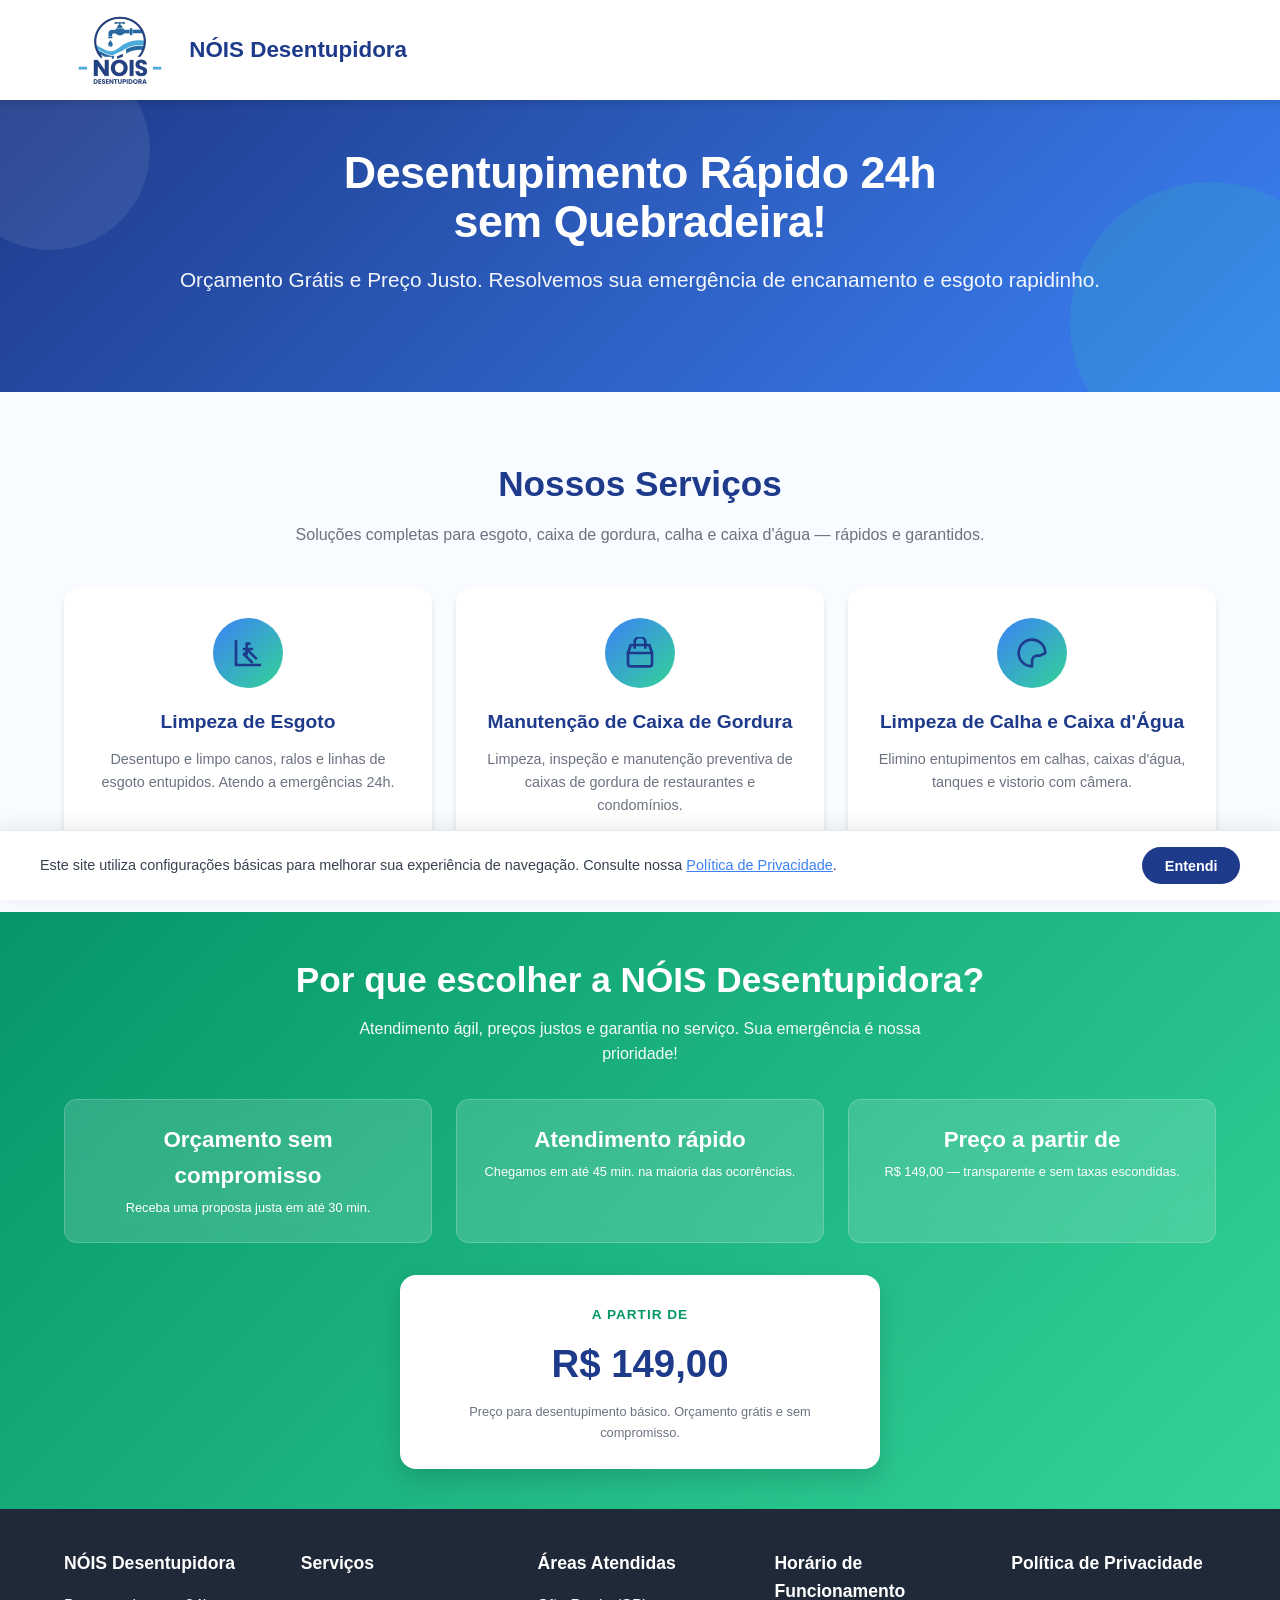
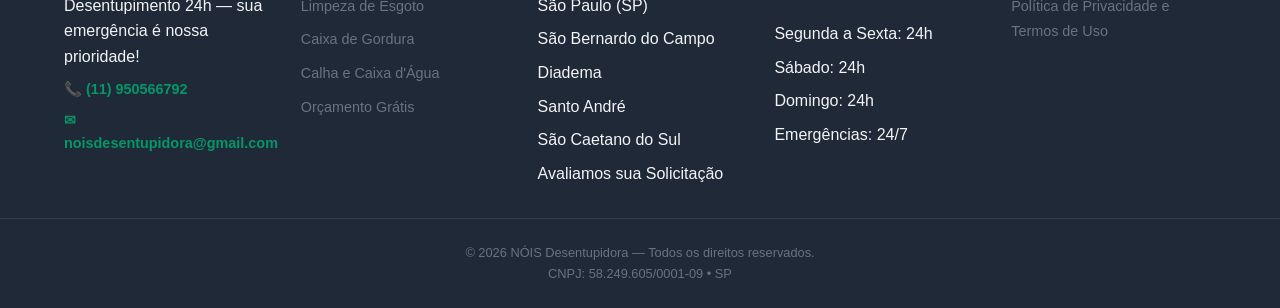
==== index.html @ 17df5b7f "Content Security Policy" ====
<!doctype html>
<html lang="pt-BR">
  <head>
    <script src="https://challenges.cloudflare.com/turnstile/v0/api.js" async defer></script>

    

    <script async src="https://www.googletagmanager.com/gtm.js?id=GTM-55MN7ZRV"></script>
    <script>
      window.dataLayer = window.dataLayer || [];
      function gtag(){dataLayer.push(arguments);}
      gtag('js', new Date());
    </script>
    <meta charset="UTF-8" />
    <meta name="viewport" content="width=device-width, initial-scale=1.0" />
    <meta name="description" content="NÓIS Desentupidora - Serviço de desentupimento 24h. Orçamento grátis e preço justo. Atendemos emergências de esgoto, caixa de gordura, calha e caixa d'água. Ligue ou chame no WhatsApp agora!" />

    <!-- Content Security Policy (Desbloqueia o Cloudflare Turnstile) -->
    <meta http-equiv="Content-Security-Policy" content="
      default-src 'self';
      script-src 'self' 'unsafe-inline' https://challenges.cloudflare.com;
      frame-src 'self' https://challenges.cloudflare.com;
      connect-src 'self' https://challenges.cloudflare.com https://*.challenges.cloudflare.com data:;
      style-src 'self' 'unsafe-inline';
      img-src 'self' data: https:;
    ">

    <!-- Open Graph -->
    <meta property="og:title" content="NÓIS Desentupidora - Desentupimento 24h Rápido e Garantido" />
    <meta property="og:description" content="Orçamento grátis e preço justo. Atendimento rápido para desentupimento de esgoto, caixa de gordura, calha e caixa d'água." />
    <meta property="og:image" content="https://noidesentupidora.com.br/assets/og-image.jpg" />
    <meta property="og:url" content="https://noidesentupidora.com.br/" />
    <meta property="og:type" content="website" />
    <meta property="og:locale" content="pt_BR" />

    <!-- Favicon -->
    <link
      rel="icon"
      type="image/png"
      sizes="32x32"
      href="./imagens/icone.png"
    />

    <title>NÓIS Desentupidora</title>

    <link rel="stylesheet" href="./styles.css" />
  </head>
  <body>
    <!-- =========================
         HEADER
         ========================= -->
    <header>
      <div class="container header-inner">
        <div class="logo">
          <img src="./imagens/logo.png" alt="NÓIS Desentupidora" />
          <span class="company-name">NÓIS Desentupidora</span>
        </div>
        <a
          href="#"
          target="_blank"
          rel="noopener noreferrer"
          class="whatsapp-header-btn botao-protegido"
          id="botao-whatsapp"
          style="display: none;"
        >
          <svg viewBox="0 0 32 32" fill="currentColor" aria-hidden="true">
            <path
              d="M16 2.667C8.07 2.667 1.333 9.404 1.333 17.333c0 3.813 2.155 7.162 5.343 8.913l-1.08 3.969a1.333 1.333 0 0 0 1.635 1.655l4.073-2.435a8.533 8.533 0 0 0 4.696 1.42 8.533 8.533 0 0 0 8.533-8.533c0-4.683-3.816-8.5-8.533-8.5s-8.5 3.817-8.5 8.5c0 2.275 1.014 4.354 2.647 5.858a1.333 1.333 0 0 1-.346 2.158c-.51-.203-.784-.775-.792-1.316-.007-.541-.118-1.053-.842-1.053-.667 0-1.213.553-1.213 1.22 0 .667.553 1.213 1.213 1.213 1.61-.107 2.746-1.197 3.179-2.708.207-.86.32-1.74.32-2.647 0-5.88-4.786-10.667-10.667-10.667-5.88 0-10.667 4.786-10.667 10.666 0 3.505 1.609 6.696 4.186 8.845l-1.299 4.78a1.334 1.334 0 0 0 1.635 1.655l3.805-3.03a14.517 14.517 0 0 1-2.627-1.67 1.334 1.334 0 0 1 1.606-2.03 12 12 0 0 0 1.464 1.14 1.333 1.333 0 1 0 1.655-2.03 14.6 14.6 0 0 1 0-16.394 1.333 1.333 0 0 0-1.9-1.9z"
            />
            <path
              d="M16 5.833c-.362 0-.667.305-.667.667v4.667h4.667V6.5c0-.362-.305-.667-.667-.667h-3.333zm-6.833 3.333c-.362 0-.667.305-.667.667v4.667h5.333V10.5c0-.362-.305-.667-.667-.667h-3.333zm11.667 0h-3.333c-.362 0-.667.305-.667.667v4.667h5.333v-4.667c0-.362-.305-.667-.667-.667z"
            />
          </svg>
          <span>WhatsApp</span>
        </a>
      </div>
    </header>

    <main>
      <!-- =========================
             HERO
             ========================= -->
      <section class="hero fade-in">
        <div class="hero-content container">
          <h1 class="hero-title">
            Desentupimento Rápido 24h<br />sem Quebradeira!
          </h1>
          <p class="hero-subtitle">
            Orçamento Grátis e Preço Justo. Resolvemos sua emergência de
            encanamento e esgoto rapidinho.
          </p>
          <a
            href="#"
            target="_blank"
            rel="noopener noreferrer"
            class="cta-primary botao-protegido"
            id="botao-whatsapp"
            style="display: none;"
          >
            <svg viewBox="0 0 24 24" fill="currentColor" aria-hidden="true">
              <path
                d="M12.01 2.013C6.49 2.013 2 6.503 2 12.023c0 2.03.763 3.91 2.007 5.342l-0.043 3.56 3.63-2.74c1.15.303 2.364.48 3.426.48 5.518 0 9.987-4.49 9.987-9.986 0-2.67-.99-5.093-2.617-6.88C18.082 3.013 15.218 2.013 12.01 2.013z"
              />
              <path d="M12 6v6h6l-6-6z" />
            </svg>
            Chamar no WhatsApp
          </a>
        </div>
      </section>

      <!-- =========================
             SERVIÇOS
             ========================= -->
      <section class="section fade-in">
        <div class="container services-header">
          <h2>Nossos Serviços</h2>
          <p>
            Soluções completas para esgoto, caixa de gordura, calha e caixa
            d'água — rápidos e garantidos.
          </p>
        </div>

        <div class="services-grid container">
          <article class="service-card">
            <div class="service-icon">
              <svg
                xmlns="http://www.w3.org/2000/svg"
                width="32"
                height="32"
                viewBox="0 0 24 24"
                fill="none"
                stroke="currentColor"
                stroke-width="2"
                stroke-linecap="round"
                stroke-linejoin="round"
                style="color: #1e3a8a"
              >
                <path d="M3 3v18h18"></path>
                <path d="M9 13l3-3 6 6"></path>
                <path d="M9 9h6"></path>
                <path d="M13 5h-2v8H9l6 6"></path>
              </svg>
            </div>
            <h3>Limpeza de Esgoto</h3>
            <p>
              Desentupo e limpo canos, ralos e linhas de esgoto entupidos.
              Atendo a emergências 24h.
            </p>
          </article>

          <article class="service-card">
            <div class="service-icon">
              <svg
                xmlns="http://www.w3.org/2000/svg"
                width="32"
                height="32"
                viewBox="0 0 24 24"
                fill="none"
                stroke="currentColor"
                stroke-width="2"
                stroke-linecap="round"
                stroke-linejoin="round"
                style="color: #1e3a8a"
              >
                <path d="M3 12h18v8a2 2 0 0 1-2 2H5a2 2 0 0 1-2-2z"></path>
                <path d="M8 8V4a4 4 0 0 1 8 0v4"></path>
                <path d="M3 12l2-6h14l2 6"></path>
              </svg>
            </div>
            <h3>Manutenção de Caixa de Gordura</h3>
            <p>
              Limpeza, inspeção e manutenção preventiva de caixas de gordura de
              restaurantes e condomínios.
            </p>
          </article>

          <article class="service-card">
            <div class="service-icon">
              <svg
                xmlns="http://www.w3.org/2000/svg"
                width="32"
                height="32"
                viewBox="0 0 24 24"
                fill="none"
                stroke="currentColor"
                stroke-width="2"
                stroke-linecap="round"
                stroke-linejoin="round"
                style="color: #1e3a8a"
              >
                <path d="M22 12a10 10 0 1 0-10 10v-4a4 4 0 0 1 4-4h2z"></path>
              </svg>
            </div>
            <h3>Limpeza de Calha e Caixa d'Água</h3>
            <p>
              Elimino entupimentos em calhas, caixas d'água, tanques e vistorio
              com câmera.
            </p>
          </article>
        </div>
      </section>

      <!-- =========================
             DIFERENCIAIS / PREÇO
             ========================= -->
      <section class="section-sm differentials fade-in">
        <div class="container">
          <h2>Por que escolher a NÓIS Desentupidora?</h2>
          <p style="max-width: 640px; margin: 0 auto 2rem; opacity: 0.95">
            Atendimento ágil, preços justos e garantia no serviço. Sua
            emergência é nossa prioridade!
          </p>

          <div class="highlights">
            <div class="highlight-item">
              <strong>Orçamento sem compromisso</strong>
              <span style="font-size: 0.8rem"
                >Receba uma proposta justa em até 30 min.</span
              >
            </div>
            <div class="highlight-item">
              <strong>Atendimento rápido</strong>
              <span style="font-size: 0.8rem"
                >Chegamos em até 45 min. na maioria das ocorrências.</span
              >
            </div>
            <div class="highlight-item">
              <strong>Preço a partir de</strong>
              <span style="font-size: 0.8rem"
                >R$ 149,00 — transparente e sem taxas escondidas.</span
              >
            </div>
          </div>

          <div class="price-cta fade-in">
            <span class="price-label">A partir de</span>
            <div class="price-value">R$ 149,00</div>
            <div class="price-disclaimer">
              Preço para desentupimento básico. Orçamento grátis e sem
              compromisso.
            </div>
            <a
              href="#"
              target="_blank"
              rel="noopener noreferrer"
              class="cta-secondary botao-protegido"
              id="botao-whatsapp"
              style="display: none;"
            >
              <svg
                viewBox="0 0 24 24"
                fill="currentColor"
                aria-hidden="true"
                width="18"
                height="18"
              >
                <path
                  d="M12.01 2.013C6.49 2.013 2 6.503 2 12.023c0 2.03.763 3.91 2.007 5.342l-1.08 3.969a1.333 1.333 0 0 0 1.635 1.655l3.63-2.74c1.15.303 2.364.48 3.426.48 5.518 0 9.987-4.49 9.987-9.986 0-2.67-.99-5.093-2.617-6.88C18.082 3.013 15.218 2.013 12.01 2.013z"
                />
              </svg>
              Ver preços por WhatsApp
            </a>
          </div>
        </div>
      </section>
    </main>

    <!-- =========================
         RODAPÉ
         ========================= -->
    <footer>
      <div class="container footer-grid">
        <div class="footer-col">
          <h3>NÓIS Desentupidora</h3>
          <div class="contact-info">
            <p>Desentupimento 24h — sua emergência é nossa prioridade!</p>
            <a href="tel:+5511950566792">📞 (11) 950566792</a>
            <a href="mailto:noisdesentupidora@gmail.com"
              >✉ noisdesentupidora@gmail.com</a
            >
          </div>
        </div>

        <div class="footer-col">
          <h3>Serviços</h3>
          <ul>
            <li><a href="#servico1">Limpeza de Esgoto</a></li>
            <li><a href="#servico2">Caixa de Gordura</a></li>
            <li><a href="#servico3">Calha e Caixa d'Água</a></li>
            <li><a href="#preco">Orçamento Grátis</a></li>
          </ul>
        </div>

        <div class="footer-col">
          <h3>Áreas Atendidas</h3>
          <ul>
            <li>São Paulo (SP)</li>
            <li>São Bernardo do Campo</li>
            <li>Diadema</li>
            <li>Santo André</li>
            <li>São Caetano do Sul</li>
            <li>Avaliamos sua Solicitação</li>
          </ul>
        </div>

        <div class="footer-col">
          <h3>Horário de Funcionamento</h3>
          <ul>
            <li>Segunda a Sexta: 24h</li>
            <li>Sábado: 24h</li>
            <li>Domingo: 24h</li>
            <li>Emergências: 24/7</li>
          </ul>
        </div>

        <div class="footer-col">
          <h3>Política de Privacidade</h3>
          <ul>
            <li>
              <a href="./termos.html"
                >Política de Privacidade e Termos de Uso</a
              >
            </li>
          </ul>
        </div>
      </div>

      <div class="footer-bottom">
        &copy; 2026 NÓIS Desentupidora — Todos os direitos reservados.
        <br />
        CNPJ: 58.249.605/0001-09 • SP
      </div>
    </footer>

    <!-- =========================
         BANNER LGPD / COOKIES
         ========================= -->
    <div
      id="cookie-banner"
      class="cookie-banner"
      role="dialog"
      aria-label="Consentimento de cookies"
    >
      <div class="cookie-inner">
        <p class="cookie-text">
          Este site utiliza configurações básicas para melhorar sua experiência
          de navegação. Consulte nossa
          <a href="./termos.html">Política de Privacidade</a>.
        </p>
        <button id="cookie-accept" class="cookie-btn" type="button">
          Entendi
        </button>
      </div>
    </div>

    <!-- =========================
         BOTÃO FLUTUANTE WHATSAPP
         ========================= -->
    <a
      href="#"
      target="_blank"
      rel="noopener"
      class="whatsapp-float botao-protegido"
      aria-label="Falar no WhatsApp"
      id="botao-whatsapp"
      style="display: none;"
    >
      <svg viewBox="0 0 24 24" fill="currentColor" aria-hidden="true">
        <path
          d="M12.01 2.013C6.49 2.013 2 6.503 2 12.023c0 2.03.763 3.91 2.007 5.342l-1.08 3.969a1.333 1.333 0 0 0 1.635 1.655l3.63-2.74c1.15.303 2.364.48 3.426.48 5.518 0 9.987-4.49 9.987-9.986 0-2.67-.99-5.093-2.617-6.88C18.082 3.013 15.218 2.013 12.01 2.013z"
        />
      </svg>
    </a>

    <!-- =========================
         SCHEMA.ORG JSON-LD
         ========================= -->
    <script type="application/ld+json">
      {
        "@context": "https://schema.org",
        "@type": "PlumberBusiness",
        "name": "NÓIS Desentupidora",
        "image": "https://noidesentupidora.com.br/assets/logo.png",
        "url": "https://noidesentupidora.com.br/",
        "telephone": "+55-11-950566792",
        "email": "noisdesentupidora@gmail.com",
        "priceRange": "$$",
        "address": {
          "@type": "PostalAddress",
          "streetAddress": "AV Santa Inês, 765",
          "addressLocality": "São Paulo",
          "addressRegion": "SP",
          "postalCode": "02415-000",
          "addressCountry": "BR"
        },
        "geo": {
          "@type": "GeoCoordinates",
          "latitude": -23.55052,
          "longitude": -46.633308
        },
        "openingHoursSpecification": [
          {
            "@type": "OpeningHoursSpecification",
            "dayOfWeek": [
              "Monday",
              "Tuesday",
              "Wednesday",
              "Thursday",
              "Friday",
              "Saturday",
              "Sunday"
            ],
            "opens": "00:00",
            "closes": "23:59"
          }
        ],
        "serviceArea": {
          "@type": "AdministrativeArea",
          "name": "Estado de São Paulo"
        },
        "hasOfferCatalog": {
          "@type": "OfferCatalog",
          "name": "Serviços de Desentupimento",
          "itemListElement": [
            {
              "@type": "Offer",
              "itemOffered": {
                "@type": "Service",
                "name": "Limpeza de Esgoto"
              }
            },
            {
              "@type": "Offer",
              "itemOffered": {
                "@type": "Service",
                "name": "Manutenção de Caixa de Gordura"
              }
            },
            {
              "@type": "Offer",
              "itemOffered": {
                "@type": "Service",
                "name": "Limpeza de Calha e Caixa d'Água"
              }
            }
          ]
        },
        "sameAs": [
          "https://www.facebook.com/noidesentupidora",
          "https://www.instagram.com/noidesentupidora"
        ],
        "description": "NÓIS Desentupidora oferece serviços de desentupimento 24h: limpeza de esgoto, manutenção de caixa de gordura, limpeza de calha e caixa d'água. Orçamento grátis e preço justo."
      }
    </script>

    <!-- Widget Invisível do Turnstile -->
    <div class="cf-turnstile" data-sitekey="0x4AAAAAAF70VTsOQ4Q-U5DH" data-callback="liberarBotao"></div>
    <script>
    function liberarBotao(token) {
      const botoes = document.querySelectorAll('.botao-protegido');
    
      botoes.forEach(function(btn) {
        btn.href = "https://wa.me/5511950566792";
        btn.style.removeProperty('display');
      });
    }
</script>

    <script src="./script.js"></script>
  </body>
</html>
---- styles.css ----
/* =========================
 * RESET & VARIÁVEIS
         * ========================= */
*,
*::before,
*::after {
  box-sizing: border-box;
  margin: 0;
  padding: 0;
}
html {
  font-size: 100%;
  scroll-behavior: smooth;
}
body {
  font-family: "Segoe UI", Tahoma, Geneva, Verdana, sans-serif;
  line-height: 1.6;
  color: #1a1a1a;
  background: #f8fbff;
  overflow-x: hidden;
}
img {
  max-width: 100%;
  display: block;
}
a {
  text-decoration: none;
  color: inherit;
}
ul {
  list-style: none;
}
button {
  border: none;
  cursor: pointer;
  font-family: inherit;
}

/* Cores: azul (confiança), verde (água/limpeza), branco */
:root {
  --blue: #1e3a8a; /* azul escuro - confiança */
  --blue-light: #3b82f6; /* azul claro - ações */
  --green: #059669; /* verde - água/limpeza */
  --green-light: #34d399; /* verde claro - destaque */
  --white: #ffffff;
  --gray-100: #f3f4f6;
  --gray-600: #6b7280;
  --gray-800: #1f2937;
  --shadow: 0 4px 6px rgba(0, 0, 0, 0.1);
  --shadow-lg: 0 10px 25px rgba(0, 0, 0, 0.15);
}

/* =========================
         * LAYOUT BASE
         * ========================= */
.container {
  width: min(90%, 1200px);
  margin-inline: auto;
}
.section {
  padding: 4rem 0;
}
.section-sm {
  padding: 2.5rem 0;
}

/* =========================
         * HEADER
         * ========================= */
header {
  background: white;
  padding: 0;
  position: sticky;
  top: 0;
  z-index: 50;
  box-shadow: var(--shadow);
}
.header-inner {
  display: flex;
  align-items: center;
  justify-content: space-between;
  height: 100px;
}
.logo {
  display: flex;
  align-items: center;
}
.logo img {
  height: 150px;
  width: auto;
}
.company-name {
  font-size: 1.4rem;
  font-weight: 800;
  color: var(--blue);
  margin-left: 0.8rem;
}

/* Botão WhatsApp header - sempre visível no topo */
.whatsapp-header-btn {
  background: #25d366;
  color: #fff;
  padding: 0.7rem 1.3rem;
  border-radius: 50px;
  font-weight: 700;
  font-size: 0.9rem;
  display: flex;
  align-items: center;
  gap: 0.5rem;
  transition: all 0.25s ease;
  box-shadow: var(--shadow-lg);
}
.whatsapp-header-btn:hover {
  background: #128c76;
  transform: translateY(-2px);
  box-shadow: 0 6px 20px rgba(37, 211, 104, 0.4);
}
.whatsapp-header-btn svg {
  width: 1.3rem;
  height: 1.3rem;
}

/* =========================
         * HERO
         * ========================= */
.hero {
  background: linear-gradient(135deg, var(--blue) 0%, var(--blue-light) 100%);
  color: var(--white);
  text-align: center;
  padding: 3rem 0 4rem;
  position: relative;
  overflow: hidden;
}
.hero::before {
  content: "";
  position: absolute;
  top: -50px;
  left: -50px;
  width: 200px;
  height: 200px;
  background: rgba(255, 255, 255, 0.08);
  border-radius: 50%;
  z-index: 0;
}
.hero::after {
  content: "";
  position: absolute;
  bottom: -70px;
  right: -70px;
  width: 280px;
  height: 280px;
  background: rgba(52, 224, 153, 0.12);
  border-radius: 50%;
  z-index: 0;
}
.hero-content {
  position: relative;
  z-index: 2;
}
.hero-title {
  font-size: clamp(1.8rem, 5vw, 2.8rem);
  font-weight: 900;
  margin-bottom: 1rem;
  line-height: 1.1;
  letter-spacing: -0.5px;
}
.hero-subtitle {
  font-size: clamp(1rem, 3vw, 1.3rem);
  font-weight: 300;
  margin-bottom: 2rem;
  opacity: 0.95;
}
.cta-primary {
  background: #25d366;
  color: var(--white);
  padding: 1rem 2rem;
  border-radius: 50px;
  font-size: 1.1rem;
  font-weight: 800;
  display: inline-flex;
  align-items: center;
  gap: 0.7rem;
  transition: all 0.25s ease;
  box-shadow: var(--shadow-lg);
  border: 2px solid rgba(255, 255, 255, 0.3);
}
.cta-primary:hover {
  background: #128c76;
  transform: translateY(-3px);
  box-shadow: 0 10px 30px rgba(37, 211, 104, 0.45);
}
.cta-primary svg {
  width: 1.4rem;
  height: 1.4rem;
}

/* =========================
         * SERVIÇOS
         * ========================= */
.services-header {
  text-align: center;
  margin-bottom: 2.5rem;
}
.services-header h2 {
  font-size: clamp(1.6rem, 4vw, 2.2rem);
  color: var(--blue);
  margin-bottom: 0.6rem;
}
.services-header p {
  color: var(--gray-600);
  font-size: 1rem;
}
.services-grid {
  display: grid;
  grid-template-columns: repeat(auto-fit, minmax(260px, 1fr));
  gap: 1.5rem;
}
.service-card {
  background: var(--white);
  border-radius: 1rem;
  padding: 1.8rem 1.4rem;
  text-align: center;
  box-shadow: var(--shadow);
  transition: all 0.3s ease;
  border: 2px solid transparent;
}
.service-card:hover {
  transform: translateY(-5px);
  border-color: var(--green);
  box-shadow: 0 12px 30px rgba(0, 0, 0, 0.12);
}
.service-icon {
  width: 70px;
  height: 70px;
  background: linear-gradient(135deg, var(--blue-light), var(--green-light));
  border-radius: 50%;
  display: flex;
  align-items: center;
  justify-content: center;
  margin: 0 auto 1.2rem;
  font-size: 1.8rem;
}
.service-card h3 {
  font-size: 1.2rem;
  color: var(--blue);
  margin-bottom: 0.6rem;
}
.service-card p {
  color: var(--gray-600);
  font-size: 0.9rem;
}

/* =========================
         * DIFERENCIAIS / PREÇO
         * ========================= */
.differentials {
  background: linear-gradient(135deg, var(--green), var(--green-light));
  color: var(--white);
  text-align: center;
}
.differentials h2 {
  font-size: clamp(1.6rem, 4vw, 2.2rem);
  margin-bottom: 0.5rem;
}
.differentials p {
  opacity: 0.95;
  margin-bottom: 2rem;
}
.highlights {
  display: grid;
  grid-template-columns: repeat(auto-fit, minmax(200px, 1fr));
  gap: 1.5rem;
  margin-bottom: 2rem;
}
.highlight-item {
  background: rgba(255, 255, 255, 0.15);
  border-radius: 0.8rem;
  padding: 1.4rem;
  backdrop-filter: blur(10px);
  border: 1px solid rgba(255, 255, 255, 0.2);
}
.highlight-item strong {
  display: block;
  font-size: 1.4rem;
  font-weight: 800;
}
.price-cta {
  background: var(--white);
  color: var(--blue);
  padding: 1.6rem 2rem;
  border-radius: 1rem;
  max-width: 480px;
  margin: 0 auto;
  box-shadow: var(--shadow-lg);
}
.price-cta .price-label {
  font-size: 0.85rem;
  text-transform: uppercase;
  letter-spacing: 1px;
  color: var(--green);
  font-weight: 700;
}
.price-cta .price-value {
  font-size: 2.4rem;
  font-weight: 900;
  color: var(--blue);
  margin: 0.4rem 0;
}
.price-cta .price-disclaimer {
  font-size: 0.8rem;
  color: var(--gray-600);
  margin-top: 0.5rem;
}
.cta-secondary {
  background: var(--blue);
  color: var(--white);
  padding: 0.8rem 1.8rem;
  border-radius: 50px;
  font-weight: 700;
  margin-top: 1rem;
  transition: all 0.25s ease;
  display: inline-flex;
  align-items: center;
  gap: 0.5rem;
}
.cta-secondary:hover {
  background: var(--blue-light);
  transform: translateY(-2px);
}

/* =========================
         * BOTÃO FLUTUANTE WHATSAPP
         * ========================= */
.whatsapp-float {
  position: fixed;
  bottom: 1.5rem;
  right: 1.5rem;
  background: #25d366;
  color: var(--white);
  width: 60px;
  height: 60px;
  border-radius: 50%;
  display: flex;
  align-items: center;
  justify-content: center;
  font-size: 1.6rem;
  box-shadow: 0 6px 18px rgba(37, 211, 104, 0.45);
  z-index: 40;
  transition: all 0.3s ease;
}
.whatsapp-float:hover {
  background: #128c76;
  transform: scale(1.1);
  box-shadow: 0 8px 25px rgba(37, 211, 104, 0.6);
}
.whatsapp-float svg {
  width: 1.6rem;
  height: 1.6rem;
}
.pulse {
  position: absolute;
  top: -5px;
  left: -5px;
  right: -5px;
  bottom: -5px;
  border-radius: 50%;
  border: 2px solid #25d366;
  animation: pulse-anim 2s infinite;
  opacity: 0.7;
}
@keyframes pulse-anim {
  0% {
    transform: scale(0.8);
    opacity: 0.7;
  }
  50% {
    transform: scale(1.2);
    opacity: 0;
  }
  100% {
    transform: scale(0.8);
    opacity: 0;
  }
}

/* =========================
         * RODAPÉ
         * ========================= */
footer {
  background: var(--gray-800);
  color: var(--gray-100);
  padding: 2.5rem 0 1.5rem;
}
.footer-grid {
  display: grid;
  grid-template-columns: repeat(auto-fit, minmax(200px, 1fr));
  gap: 2rem;
  margin-bottom: 1.5rem;
}
.footer-col h3 {
  color: var(--white);
  font-size: 1.1rem;
  margin-bottom: 1rem;
}
.footer-col ul li {
  margin-bottom: 0.5rem;
}
.footer-col a {
  color: var(--gray-600);
  font-size: 0.9rem;
  transition: color 0.2s ease;
}
.footer-col a:hover {
  color: var(--green);
}
.footer-bottom {
  text-align: center;
  font-size: 0.8rem;
  color: var(--gray-600);
  border-top: 1px solid rgba(255, 255, 255, 0.1);
  padding-top: 1.5rem;
}
.contact-info {
  display: flex;
  flex-direction: column;
  gap: 0.5rem;
}
.contact-info a {
  color: var(--green);
  font-weight: 600;
}

/* =========================
* RESPONSIVIDADE EXTRA
* ========================= */
@media (max-width: 490px) {
  .hero {
    padding: 2rem 0 3rem;
  }
  .cta-primary {
    font-size: 1rem;
    padding: 0.9rem 1.7rem;
    gap: 0.5rem;
  }
  .whatsapp-header-btn {
    padding: 0.6rem 1rem;
    font-size: 0.8rem;
  }
  header .company-name {
    display: none;
  }
}

/* =========================
 * TERMOS / POLÍTICA DE PRIVACIDADE
 * ========================= */
.terms-content {
  max-width: 800px;
  margin: 0 auto;
  line-height: 1.8;
}
.terms-block {
  margin-bottom: 3rem;
  padding-bottom: 2.5rem;
  border-bottom: 1px solid #e5e7eb;
}
.terms-block:last-child {
  border-bottom: none;
  margin-bottom: 0;
  padding-bottom: 0;
}
.terms-block h1 {
  font-size: clamp(1.8rem, 4vw, 2.4rem);
  font-weight: 800;
  color: var(--blue);
  margin-bottom: 0.5rem;
  line-height: 1.2;
}
.terms-meta {
  font-size: 0.9rem;
  color: var(--gray-600);
  margin-bottom: 1.5rem;
  display: block;
}
.terms-block h2 {
  font-size: 1.25rem;
  font-weight: 700;
  color: var(--blue);
  margin: 1.75rem 0 0.75rem;
  padding-left: 0.75rem;
  border-left: 3px solid var(--green);
}
.terms-block p {
  color: #374151;
  margin-bottom: 1rem;
  font-size: 1rem;
}
.terms-block ul {
  list-style: disc;
  padding-left: 1.5rem;
  margin: 0.75rem 0 1rem;
}
.terms-block li {
  color: #374151;
  margin-bottom: 0.4rem;
  font-size: 1rem;
  line-height: 1.7;
}
.terms-block li::marker {
  color: var(--green);
}

/* =========================
 * RESPONSIVIDADE TERMOS
 * ========================= */
@media (max-width: 640px) {
  .terms-block h1 {
    font-size: 1.5rem;
  }
  .terms-block h2 {
    font-size: 1.1rem;
  }
  .terms-block p,
  .terms-block li {
    font-size: 0.95rem;
  }
  .section {
    padding: 2.5rem 0;
  }
}

/* =========================
 * BANNER DE COOKIES / LGPD (FIXO NO RODAPÉ)
 * ========================= */
.cookie-banner {
  position: fixed;
  bottom: 0;
  left: 0;
  right: 0;
  background: var(--white);
  border-top: 1px solid #e5e7eb;
  box-shadow: 0 -4px 20px rgba(0, 0, 0, 0.08);
  z-index: 1000;
  padding: 1rem 1.25rem;
  transform: translateY(100%);
  transition: transform 0.35s ease, opacity 0.35s ease;
  opacity: 0;
}
.cookie-banner.show {
  transform: translateY(0);
  opacity: 1;
}
.cookie-banner.hidden {
  display: none;
}
.cookie-inner {
  max-width: 1200px;
  margin: 0 auto;
  display: flex;
  flex-wrap: wrap;
  align-items: center;
  justify-content: space-between;
  gap: 1rem;
}
.cookie-text {
  flex: 1;
  min-width: 260px;
  font-size: 0.9rem;
  color: #374151;
  line-height: 1.5;
}
.cookie-text strong {
  color: var(--blue);
}
.cookie-text a {
  color: var(--blue-light);
  text-decoration: underline;
  font-weight: 500;
}
.cookie-text a:hover {
  color: var(--blue);
}
.cookie-btn {
  background: var(--blue);
  color: var(--white);
  border: none;
  padding: 0.65rem 1.4rem;
  border-radius: 50px;
  font-size: 0.9rem;
  font-weight: 700;
  cursor: pointer;
  transition: background 0.2s ease, transform 0.2s ease;
  white-space: nowrap;
}
.cookie-btn:hover {
  background: var(--blue-light);
  transform: translateY(-1px);
}
.cookie-btn:focus-visible {
  outline: 2px solid var(--blue-light);
  outline-offset: 2px;
}

/* Ajuste para não ficar por cima do botão flutuante do WhatsApp */
@media (max-width: 640px) {
  .cookie-banner.show ~ .whatsapp-float,
  .cookie-banner:not(.hidden) ~ .whatsapp-float {
    bottom: calc(1.5rem + 90px);
  }
}
.cookie-banner:not(.hidden) ~ .whatsapp-float {
  bottom: calc(1.5rem + 80px);
}

/* Animação sutil de entrada */
.fade-in {
  opacity: 0;
  transform: translateY(15px);
  transition:
    opacity 0.5s ease,
    transform 0.5s ease;
}
.fade-in.show {
  opacity: 1;
  transform: none;
}
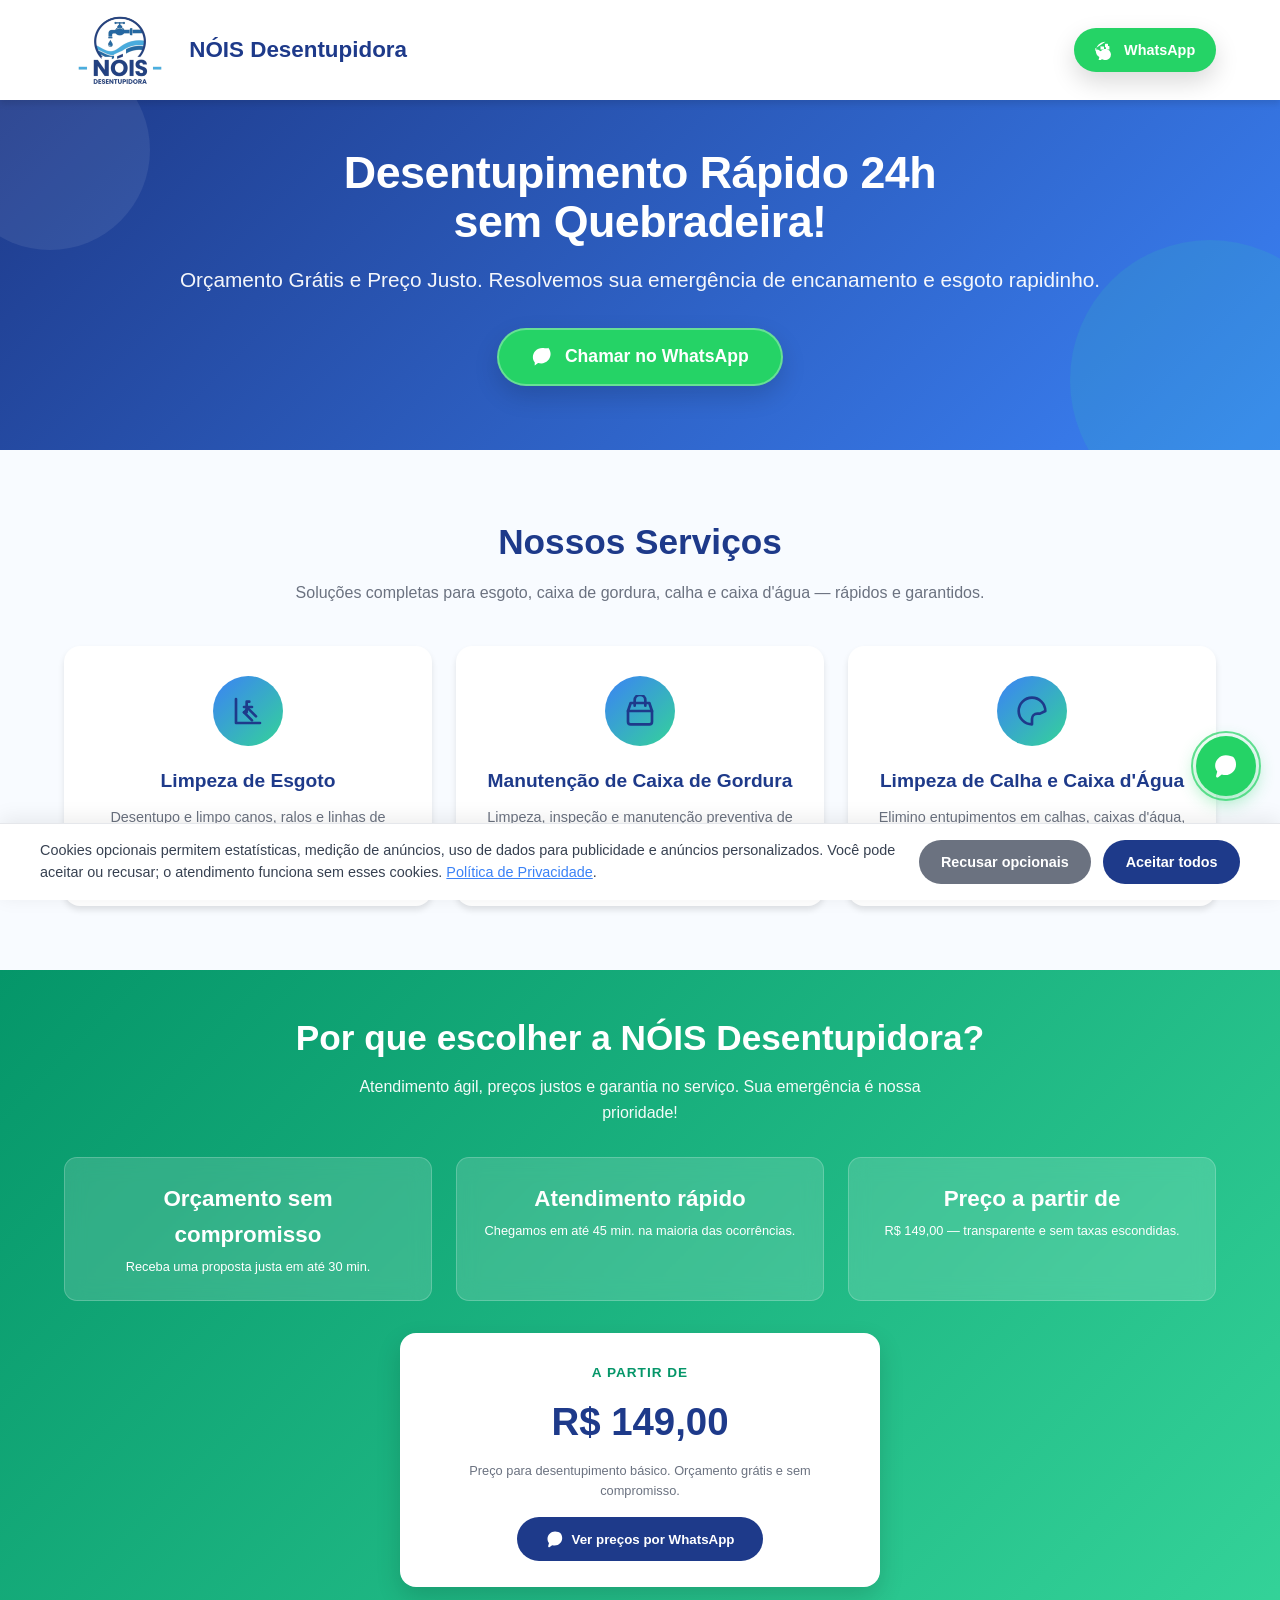
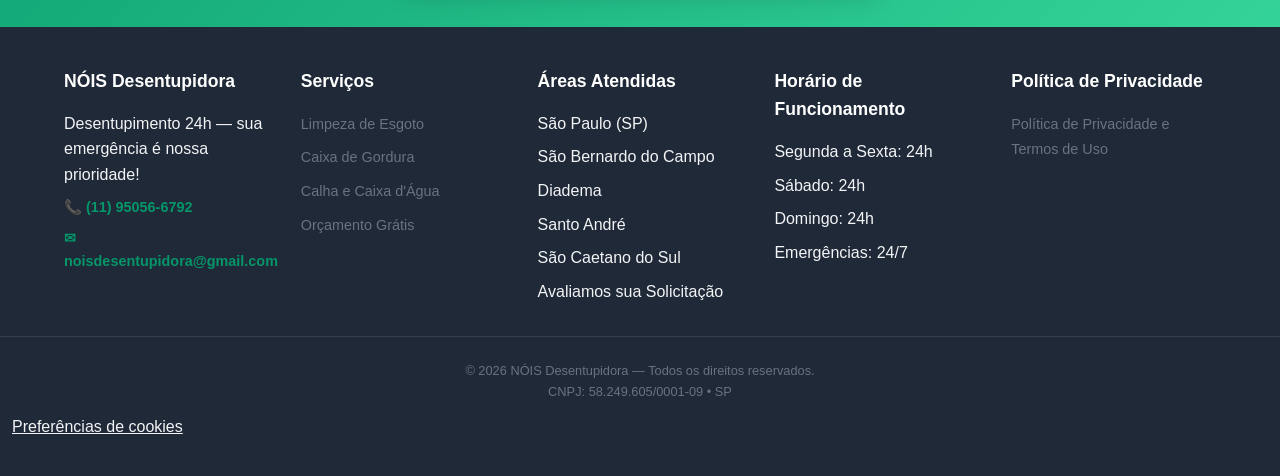
==== commit 3ca03188: "Implementa seguranca, Turnstile e Consent Mode v2" ====
--- a/index.html
+++ b/index.html
@@ -1,29 +1,25 @@
 <!doctype html>
 <html lang="pt-BR">
   <head>
-    <script src="https://challenges.cloudflare.com/turnstile/v0/api.js" async defer></script>
-
-    
-
-    <script async src="https://www.googletagmanager.com/gtm.js?id=GTM-55MN7ZRV"></script>
     <script>
-      window.dataLayer = window.dataLayer || [];
-      function gtag(){dataLayer.push(arguments);}
-      gtag('js', new Date());
+      // Definidos antes do script assíncrono: callback oficial, sem turnstile.ready().
+      window.noisTurnstileState = 'loading';
+      window.onNoisTurnstileLoad = function () {
+        window.noisTurnstileState = 'ready';
+        window.dispatchEvent(new Event('nois:turnstile-load'));
+      };
+      window.onNoisTurnstileError = function () {
+        window.noisTurnstileState = 'error';
+        window.dispatchEvent(new Event('nois:turnstile-error'));
+      };
     </script>
+    <script id="turnstile-api" src="https://challenges.cloudflare.com/turnstile/v0/api.js?render=explicit&amp;onload=onNoisTurnstileLoad" async onerror="onNoisTurnstileError()"></script>
+
+    <!-- Consentimento básico: define denied antes de poder carregar o GTM. -->
+    <script src="./consent.js"></script>
     <meta charset="UTF-8" />
     <meta name="viewport" content="width=device-width, initial-scale=1.0" />
     <meta name="description" content="NÓIS Desentupidora - Serviço de desentupimento 24h. Orçamento grátis e preço justo. Atendemos emergências de esgoto, caixa de gordura, calha e caixa d'água. Ligue ou chame no WhatsApp agora!" />
-
-    <!-- Content Security Policy (Desbloqueia o Cloudflare Turnstile) -->
-    <meta http-equiv="Content-Security-Policy" content="
-      default-src 'self';
-      script-src 'self' 'unsafe-inline' https://challenges.cloudflare.com;
-      frame-src 'self' https://challenges.cloudflare.com;
-      connect-src 'self' https://challenges.cloudflare.com https://*.challenges.cloudflare.com data:;
-      style-src 'self' 'unsafe-inline';
-      img-src 'self' data: https:;
-    ">
 
     <!-- Open Graph -->
     <meta property="og:title" content="NÓIS Desentupidora - Desentupimento 24h Rápido e Garantido" />
@@ -55,13 +51,11 @@
           <img src="./imagens/logo.png" alt="NÓIS Desentupidora" />
           <span class="company-name">NÓIS Desentupidora</span>
         </div>
-        <a
-          href="#"
-          target="_blank"
-          rel="noopener noreferrer"
+        <button
+          type="button"
           class="whatsapp-header-btn botao-protegido"
-          id="botao-whatsapp"
-          style="display: none;"
+          id="botao-whatsapp-header"
+          aria-label="Falar no WhatsApp"
         >
           <svg viewBox="0 0 32 32" fill="currentColor" aria-hidden="true">
             <path
@@ -72,7 +66,7 @@
             />
           </svg>
           <span>WhatsApp</span>
-        </a>
+        </button>
       </div>
     </header>
 
@@ -89,13 +83,11 @@
             Orçamento Grátis e Preço Justo. Resolvemos sua emergência de
             encanamento e esgoto rapidinho.
           </p>
-          <a
-            href="#"
-            target="_blank"
-            rel="noopener noreferrer"
+          <button
+            type="button"
             class="cta-primary botao-protegido"
-            id="botao-whatsapp"
-            style="display: none;"
+            id="botao-whatsapp-hero"
+            aria-label="Chamar no WhatsApp"
           >
             <svg viewBox="0 0 24 24" fill="currentColor" aria-hidden="true">
               <path
@@ -104,7 +96,7 @@
               <path d="M12 6v6h6l-6-6z" />
             </svg>
             Chamar no WhatsApp
-          </a>
+          </button>
         </div>
       </section>
 
@@ -121,7 +113,7 @@
         </div>
 
         <div class="services-grid container">
-          <article class="service-card">
+          <article class="service-card" id="servico1">
             <div class="service-icon">
               <svg
                 xmlns="http://www.w3.org/2000/svg"
@@ -148,7 +140,7 @@
             </p>
           </article>
 
-          <article class="service-card">
+          <article class="service-card" id="servico2">
             <div class="service-icon">
               <svg
                 xmlns="http://www.w3.org/2000/svg"
@@ -174,7 +166,7 @@
             </p>
           </article>
 
-          <article class="service-card">
+          <article class="service-card" id="servico3">
             <div class="service-icon">
               <svg
                 xmlns="http://www.w3.org/2000/svg"
@@ -203,7 +195,7 @@
       <!-- =========================
              DIFERENCIAIS / PREÇO
              ========================= -->
-      <section class="section-sm differentials fade-in">
+      <section class="section-sm differentials fade-in" id="preco">
         <div class="container">
           <h2>Por que escolher a NÓIS Desentupidora?</h2>
           <p style="max-width: 640px; margin: 0 auto 2rem; opacity: 0.95">
@@ -239,13 +231,11 @@
               Preço para desentupimento básico. Orçamento grátis e sem
               compromisso.
             </div>
-            <a
-              href="#"
-              target="_blank"
-              rel="noopener noreferrer"
+            <button
+              type="button"
               class="cta-secondary botao-protegido"
-              id="botao-whatsapp"
-              style="display: none;"
+              id="botao-whatsapp-preco"
+              aria-label="Ver preços por WhatsApp"
             >
               <svg
                 viewBox="0 0 24 24"
@@ -259,7 +249,7 @@
                 />
               </svg>
               Ver preços por WhatsApp
-            </a>
+            </button>
           </div>
         </div>
       </section>
@@ -274,7 +264,7 @@
           <h3>NÓIS Desentupidora</h3>
           <div class="contact-info">
             <p>Desentupimento 24h — sua emergência é nossa prioridade!</p>
-            <a href="tel:+5511950566792">📞 (11) 950566792</a>
+            <a href="tel:+5511950566792">📞 (11) 95056-6792</a>
             <a href="mailto:noisdesentupidora@gmail.com"
               >✉ noisdesentupidora@gmail.com</a
             >
@@ -330,47 +320,43 @@
         <br />
         CNPJ: 58.249.605/0001-09 • SP
       </div>
+      <button id="cookie-preferences" class="cookie-settings-btn" type="button">Preferências de cookies</button>
     </footer>
 
     <!-- =========================
          BANNER LGPD / COOKIES
          ========================= -->
-    <div
-      id="cookie-banner"
-      class="cookie-banner"
-      role="dialog"
-      aria-label="Consentimento de cookies"
-    >
+    <div id="cookie-banner" class="cookie-banner" role="dialog" aria-label="Consentimento de cookies">
       <div class="cookie-inner">
         <p class="cookie-text">
-          Este site utiliza configurações básicas para melhorar sua experiência
-          de navegação. Consulte nossa
+          Cookies opcionais permitem estatísticas, medição de anúncios, uso de dados
+          para publicidade e anúncios personalizados. Você pode aceitar ou recusar;
+          o atendimento funciona sem esses cookies.
           <a href="./termos.html">Política de Privacidade</a>.
         </p>
-        <button id="cookie-accept" class="cookie-btn" type="button">
-          Entendi
-        </button>
+        <div class="cookie-actions">
+          <button id="cookie-reject" class="cookie-btn" type="button">Recusar opcionais</button>
+          <button id="cookie-accept" class="cookie-btn" type="button">Aceitar todos</button>
+        </div>
       </div>
     </div>
 
     <!-- =========================
          BOTÃO FLUTUANTE WHATSAPP
          ========================= -->
-    <a
-      href="#"
-      target="_blank"
-      rel="noopener"
+    <button
+      type="button"
       class="whatsapp-float botao-protegido"
       aria-label="Falar no WhatsApp"
-      id="botao-whatsapp"
-      style="display: none;"
+      id="botao-whatsapp-float"
     >
       <svg viewBox="0 0 24 24" fill="currentColor" aria-hidden="true">
         <path
           d="M12.01 2.013C6.49 2.013 2 6.503 2 12.023c0 2.03.763 3.91 2.007 5.342l-1.08 3.969a1.333 1.333 0 0 0 1.635 1.655l3.63-2.74c1.15.303 2.364.48 3.426.48 5.518 0 9.987-4.49 9.987-9.986 0-2.67-.99-5.093-2.617-6.88C18.082 3.013 15.218 2.013 12.01 2.013z"
         />
       </svg>
-    </a>
+      <span class="pulse" aria-hidden="true"></span>
+    </button>
 
     <!-- =========================
          SCHEMA.ORG JSON-LD
@@ -382,7 +368,14 @@
         "name": "NÓIS Desentupidora",
         "image": "https://noidesentupidora.com.br/assets/logo.png",
         "url": "https://noidesentupidora.com.br/",
-        "telephone": "+55-11-950566792",
+        "telephone": "+55-11-95056-6792",
+        "contactPoint": {
+          "@type": "ContactPoint",
+          "telephone": "+55-11-95056-6792",
+          "contactType": "customer service",
+          "availableLanguage": "Portuguese",
+          "areaServed": "BR"
+        },
         "email": "noisdesentupidora@gmail.com",
         "priceRange": "$$",
         "address": {
@@ -453,19 +446,6 @@
       }
     </script>
 
-    <!-- Widget Invisível do Turnstile -->
-    <div class="cf-turnstile" data-sitekey="0x4AAAAAAF70VTsOQ4Q-U5DH" data-callback="liberarBotao"></div>
-    <script>
-    function liberarBotao(token) {
-      const botoes = document.querySelectorAll('.botao-protegido');
-    
-      botoes.forEach(function(btn) {
-        btn.href = "https://wa.me/5511950566792";
-        btn.style.removeProperty('display');
-      });
-    }
-</script>
-
     <script src="./script.js"></script>
   </body>
-</html>
+</html>
--- a/styles.css
+++ b/styles.css
@@ -624,3 +624,376 @@
   opacity: 1;
   transform: none;
 }
+
+/* =========================
+ * MODAL DE PRÉ-QUALIFICAÇÃO
+ * ========================= */
+.qualification-modal {
+  position: fixed;
+  inset: 0;
+  z-index: 2000;
+  display: flex;
+  align-items: center;
+  justify-content: center;
+  padding: 1rem;
+  opacity: 0;
+  visibility: hidden;
+  transition: opacity 0.3s ease, visibility 0.3s ease;
+}
+.qualification-modal.open {
+  opacity: 1;
+  visibility: visible;
+}
+.qualification-overlay {
+  position: absolute;
+  inset: 0;
+  background: rgba(0, 0, 0, 0.6);
+  backdrop-filter: blur(4px);
+}
+.qualification-container {
+  position: relative;
+  width: 100%;
+  max-width: 420px;
+  max-height: 90vh;
+  background: var(--white);
+  border-radius: 1.25rem;
+  box-shadow: var(--shadow-lg);
+  display: flex;
+  flex-direction: column;
+  overflow: hidden;
+  transform: scale(0.95) translateY(20px);
+  transition: transform 0.3s ease;
+}
+.qualification-modal.open .qualification-container {
+  transform: scale(1) translateY(0);
+}
+.qualification-header {
+  padding: 1.5rem 1.5rem 1rem;
+  text-align: center;
+  border-bottom: 1px solid #e5e7eb;
+}
+.qualification-header h2 {
+  font-size: 1.25rem;
+  font-weight: 800;
+  color: var(--blue);
+  margin-bottom: 0.25rem;
+}
+.qualification-subtitle {
+  font-size: 0.9rem;
+  color: var(--gray-600);
+  margin-bottom: 1rem;
+}
+.qualification-progress {
+  display: flex;
+  align-items: center;
+  gap: 0.75rem;
+}
+.progress-bar {
+  flex: 1;
+  height: 6px;
+  background: #e5e7eb;
+  border-radius: 3px;
+  overflow: hidden;
+}
+.progress-fill {
+  height: 100%;
+  background: linear-gradient(90deg, var(--green), var(--green-light));
+  border-radius: 3px;
+  transition: width 0.3s ease;
+}
+.progress-text {
+  font-size: 0.75rem;
+  font-weight: 600;
+  color: var(--gray-600);
+  white-space: nowrap;
+}
+.qualification-body {
+  padding: 1.5rem;
+  overflow-y: auto;
+  flex: 1;
+}
+.qualification-body h3 {
+  font-size: 1.1rem;
+  font-weight: 700;
+  color: var(--blue);
+  margin-bottom: 0.25rem;
+}
+.step-subtitle {
+  font-size: 0.875rem;
+  color: var(--gray-600);
+  margin-bottom: 1.25rem;
+}
+
+/* Grid de opções */
+.options-grid {
+  display: grid;
+  gap: 0.75rem;
+}
+.option-btn {
+  display: flex;
+  align-items: flex-start;
+  gap: 0.75rem;
+  padding: 1rem;
+  border: 2px solid #e5e7eb;
+  border-radius: 0.75rem;
+  background: var(--white);
+  cursor: pointer;
+  transition: all 0.2s ease;
+  text-align: left;
+  width: 100%;
+}
+.option-btn:hover {
+  border-color: var(--green-light);
+  background: #f0fdf4;
+}
+.option-btn:focus-visible {
+  outline: 2px solid var(--green);
+  outline-offset: 2px;
+}
+.option-btn.selected {
+  border-color: var(--green);
+  background: #f0fdf4;
+  box-shadow: 0 0 0 3px rgba(5, 150, 105, 0.15);
+}
+.option-label {
+  display: block;
+  font-weight: 600;
+  font-size: 0.95rem;
+  color: var(--gray-800);
+  margin-bottom: 0.25rem;
+}
+.option-desc {
+  display: block;
+  font-size: 0.8rem;
+  color: var(--gray-600);
+}
+.option-check {
+  flex-shrink: 0;
+  color: var(--green);
+  opacity: 0;
+  transform: scale(0.5);
+  transition: all 0.2s ease;
+}
+.option-btn.selected .option-check {
+  opacity: 1;
+  transform: scale(1);
+}
+
+/* Input de bairro */
+.neighborhood-input-wrapper {
+  position: relative;
+}
+.neighborhood-input {
+  width: 100%;
+  padding: 0.875rem 1rem;
+  border: 2px solid #e5e7eb;
+  border-radius: 0.75rem;
+  font-size: 1rem;
+  font-family: inherit;
+  transition: all 0.2s ease;
+}
+.neighborhood-input:focus {
+  outline: none;
+  border-color: var(--green);
+  box-shadow: 0 0 0 3px rgba(5, 150, 105, 0.15);
+}
+.neighborhood-input::placeholder {
+  color: var(--gray-600);
+}
+.suggestions-dropdown {
+  position: absolute;
+  top: calc(100% + 4px);
+  left: 0;
+  right: 0;
+  background: var(--white);
+  border: 1px solid #e5e7eb;
+  border-radius: 0.75rem;
+  box-shadow: var(--shadow-lg);
+  max-height: 200px;
+  overflow-y: auto;
+  z-index: 10;
+}
+.suggestion-item {
+  padding: 0.75rem 1rem;
+  cursor: pointer;
+  font-size: 0.9rem;
+  color: var(--gray-800);
+  transition: background 0.15s ease;
+}
+.suggestion-item:hover,
+.suggestion-item:focus {
+  background: #f0fdf4;
+  outline: none;
+}
+.input-hint {
+  font-size: 0.75rem;
+  color: var(--gray-600);
+  margin-top: 0.5rem;
+}
+
+/* Turnstile */
+.turnstile-wrapper {
+  display: flex;
+  justify-content: center;
+  margin: 1rem 0;
+}
+.turnstile-notice {
+  font-size: 0.75rem;
+  color: var(--gray-600);
+  text-align: center;
+}
+
+/* Loading spinner */
+.loading-spinner {
+  width: 40px;
+  height: 40px;
+  border: 3px solid #e5e7eb;
+  border-top-color: var(--green);
+  border-radius: 50%;
+  margin: 1.5rem auto;
+  animation: spin 0.8s linear infinite;
+}
+@keyframes spin {
+  to { transform: rotate(360deg); }
+}
+
+/* Success animation */
+.success-animation {
+  display: flex;
+  justify-content: center;
+  margin: 1.5rem 0;
+}
+.success-animation svg {
+  animation: checkmark 0.5s ease forwards;
+}
+@keyframes checkmark {
+  0% { stroke-dashoffset: 100; opacity: 0; }
+  50% { opacity: 1; }
+  100% { stroke-dashoffset: 0; }
+}
+
+/* Botões do rodapé do modal */
+.qualification-footer {
+  display: flex;
+  justify-content: space-between;
+  gap: 0.75rem;
+  padding: 1rem 1.5rem 1.5rem;
+  border-top: 1px solid #e5e7eb;
+}
+.btn {
+  display: inline-flex;
+  align-items: center;
+  justify-content: center;
+  gap: 0.5rem;
+  padding: 0.75rem 1.5rem;
+  border-radius: 50px;
+  font-weight: 700;
+  font-size: 0.9rem;
+  transition: all 0.2s ease;
+  border: none;
+  cursor: pointer;
+}
+.btn:disabled {
+  opacity: 0.5;
+  cursor: not-allowed;
+}
+.btn-primary {
+  background: var(--blue);
+  color: var(--white);
+  flex: 1;
+}
+.btn-primary:not(:disabled):hover {
+  background: var(--blue-light);
+  transform: translateY(-1px);
+}
+.btn-secondary {
+  background: #f3f4f6;
+  color: var(--gray-800);
+  flex: 1;
+}
+.btn-secondary:not(:disabled):hover {
+  background: #e5e7eb;
+}
+.btn-whatsapp-final {
+  background: #25d366;
+  color: var(--white);
+  width: 100%;
+  padding: 1rem;
+  font-size: 1rem;
+}
+.btn-whatsapp-final:hover {
+  background: #128c76;
+  transform: translateY(-2px);
+  box-shadow: 0 6px 20px rgba(37, 211, 104, 0.4);
+}
+.whatsapp-hint {
+  font-size: 0.75rem;
+  color: var(--gray-600);
+  text-align: center;
+  margin-top: 0.75rem;
+}
+.error-actions {
+  display: flex;
+  gap: 0.75rem;
+  margin-top: 1rem;
+}
+.error-actions .btn {
+  flex: 1;
+}
+
+/* Responsividade do modal */
+@media (max-width: 480px) {
+  .qualification-container {
+    max-height: 95vh;
+    border-radius: 1rem;
+  }
+  .qualification-header,
+  .qualification-body,
+  .qualification-footer {
+    padding-left: 1rem;
+    padding-right: 1rem;
+  }
+  .option-btn {
+    padding: 0.875rem;
+  }
+  .btn {
+    padding: 0.75rem 1rem;
+    font-size: 0.85rem;
+  }
+}
+
+
+/* Controles do formulário com área de toque móvel. */
+.qualification-header { position: relative; }
+.qualification-close {
+  position: absolute;
+  top: 0;
+  right: 0;
+  width: 44px;
+  height: 44px;
+  border: 0;
+  background: transparent;
+  color: var(--blue);
+  font-size: 1.6rem;
+  cursor: pointer;
+}
+.qualification-header h2 { padding-inline: 1rem; }
+.qualification-close:focus-visible { outline: 2px solid var(--blue); outline-offset: -4px; }
+#whatsapp-fallback { margin-top: 0.75rem; width: 100%; text-align: center; }
+
+
+/* O mesmo banner de cookies, com escolha explícita e controles móveis. */
+.cookie-banner { max-height: 80vh; overflow-y: auto; }
+.cookie-actions { display: flex; flex-wrap: wrap; gap: 0.75rem; }
+.cookie-actions .cookie-btn { min-height: 44px; }
+#cookie-reject { background: var(--gray-600, #4b5563); }
+.cookie-settings-btn {
+  border: 0; background: transparent; color: inherit;
+  text-decoration: underline; cursor: pointer; padding: 0.75rem;
+  font: inherit; min-height: 44px;
+}
+@media (max-width: 640px) {
+  .cookie-banner:not(.hidden) ~ .whatsapp-float { bottom: calc(1.5rem + var(--cookie-banner-height, 245px)); }
+  .cookie-actions { width: 100%; }
+  .cookie-actions .cookie-btn { flex: 1; }
+}
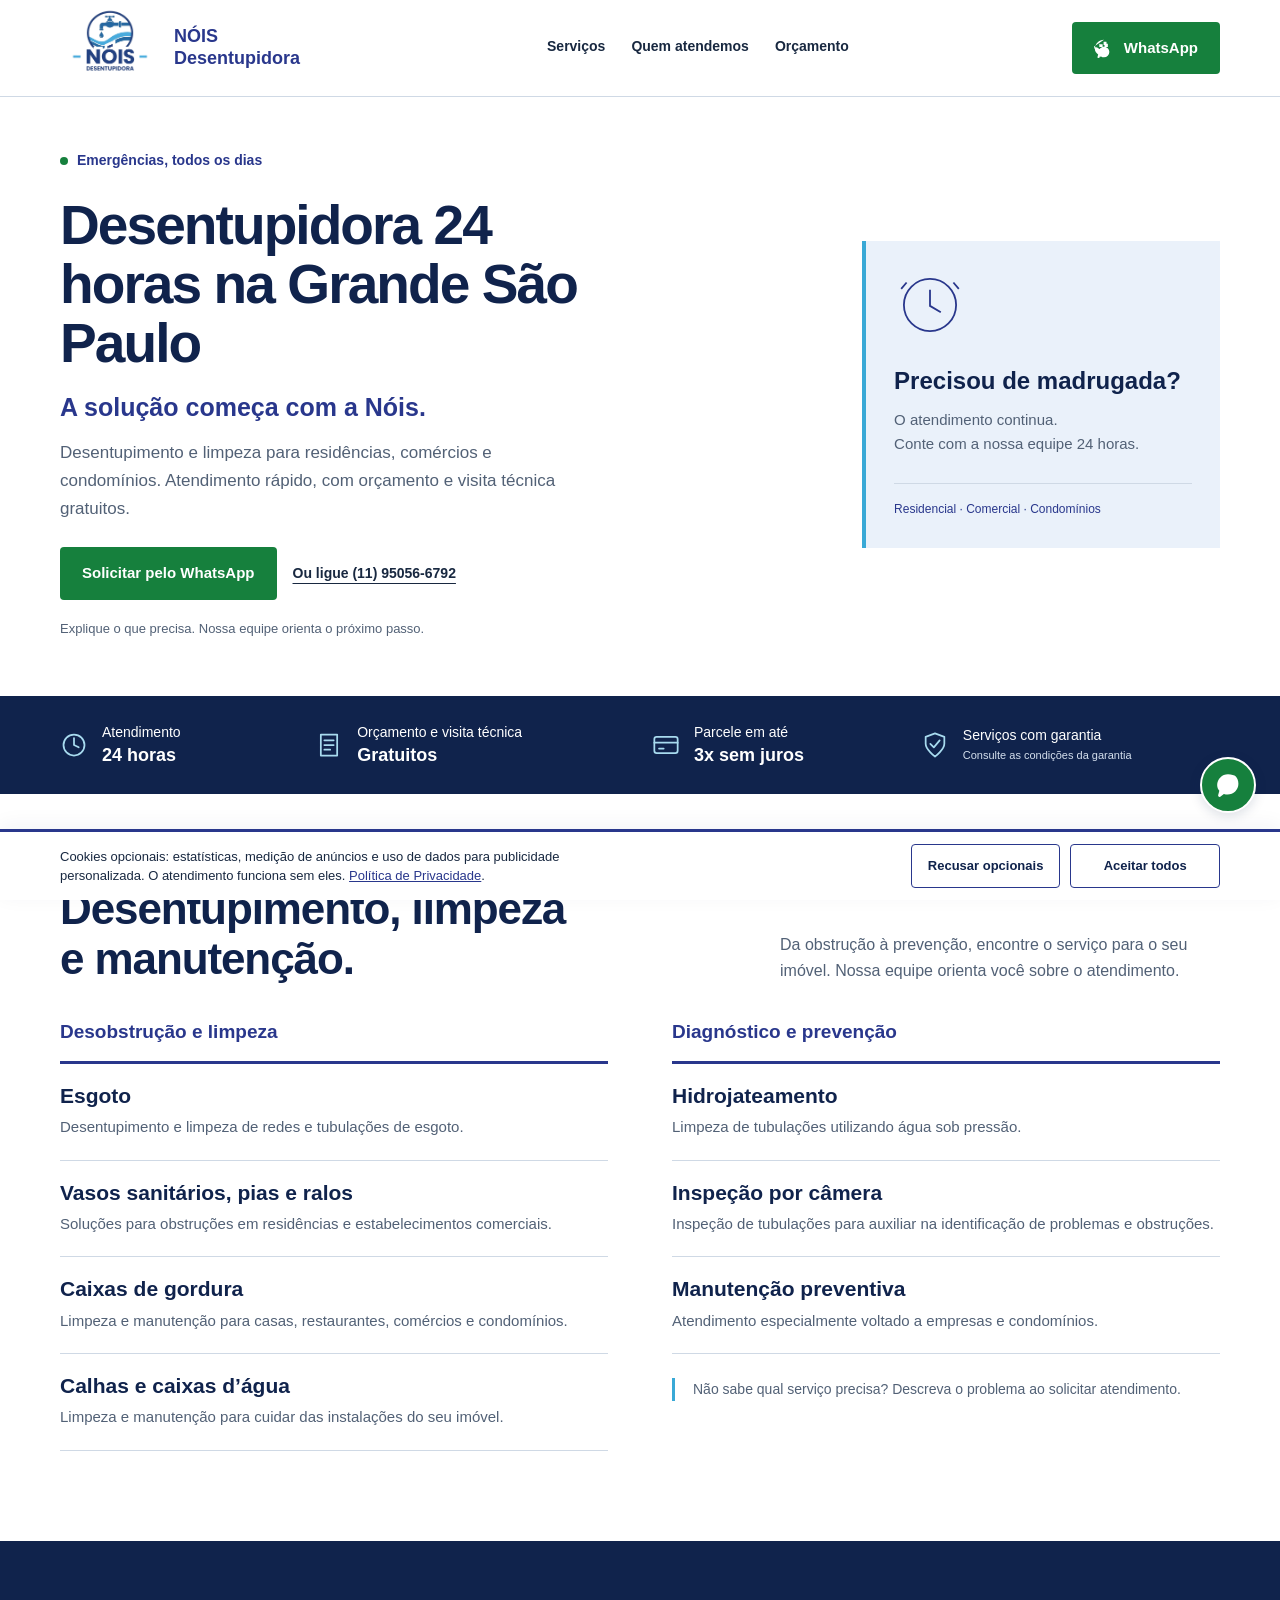
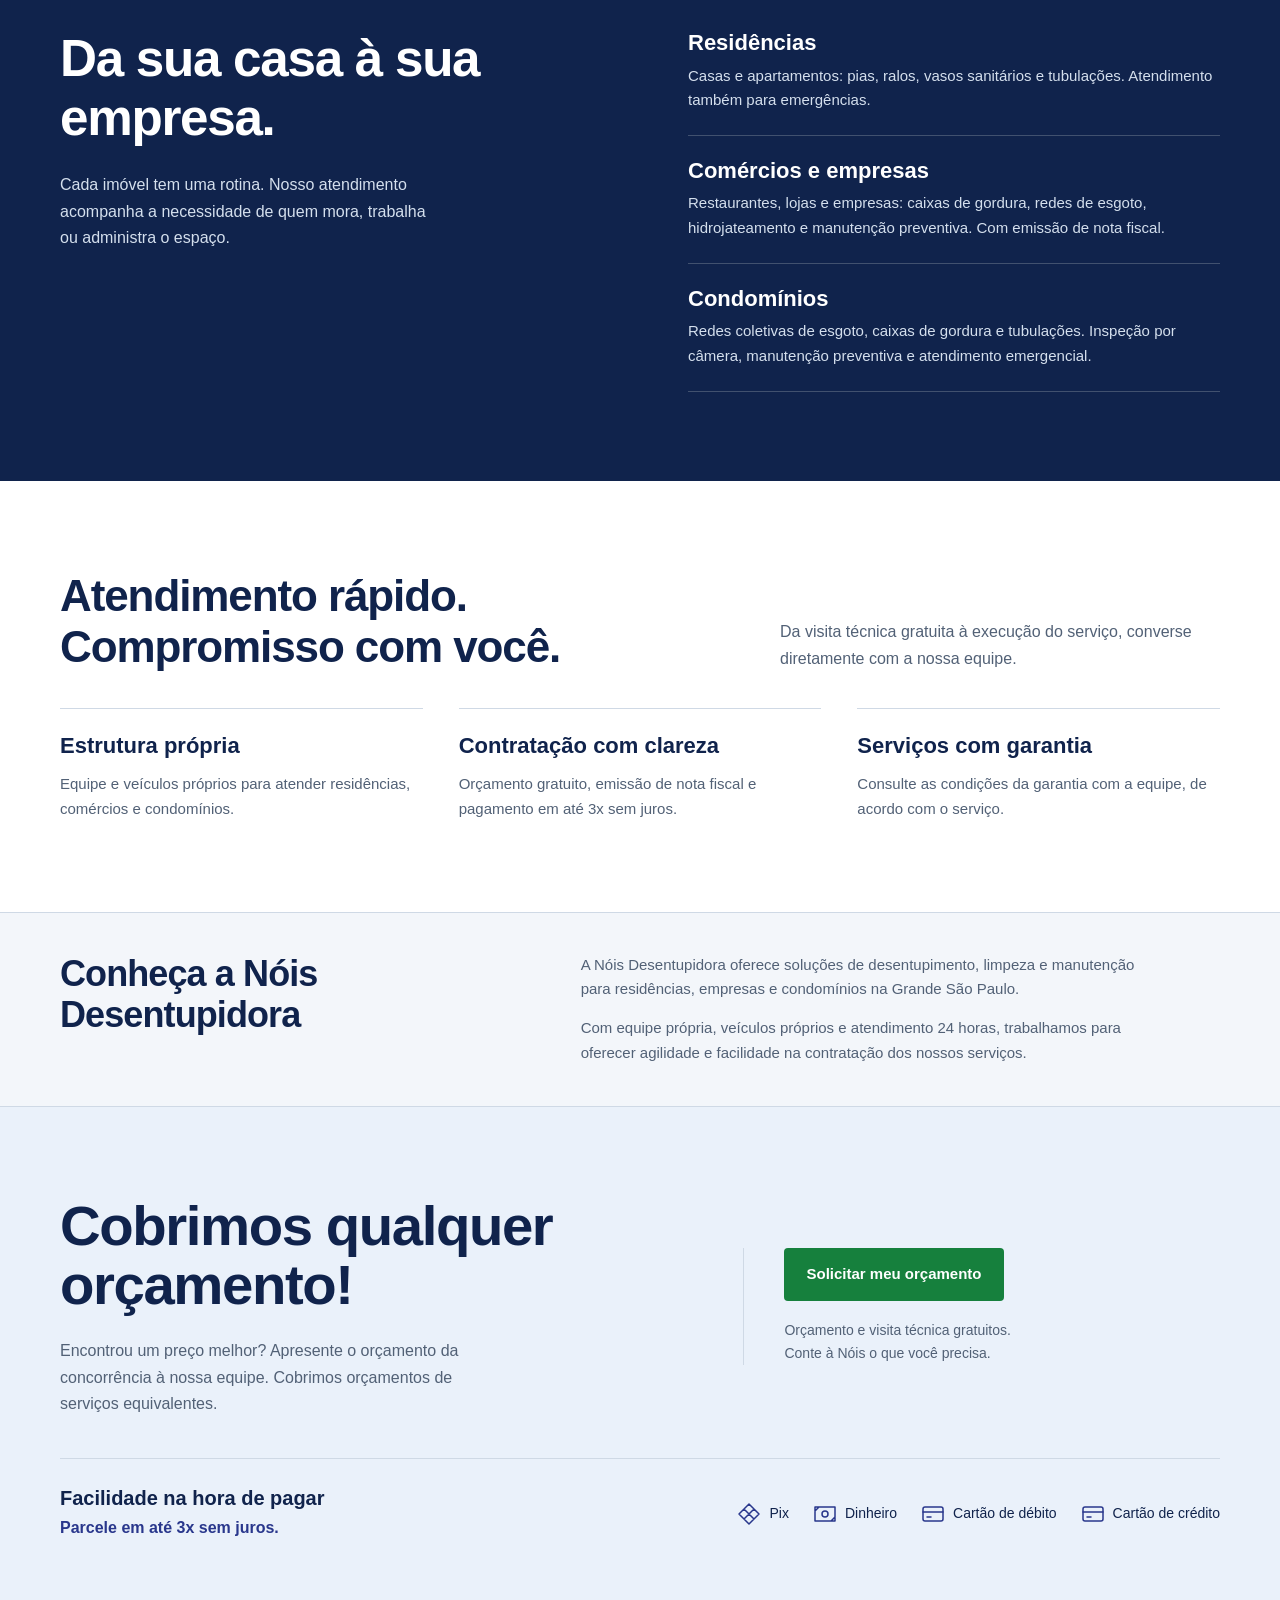
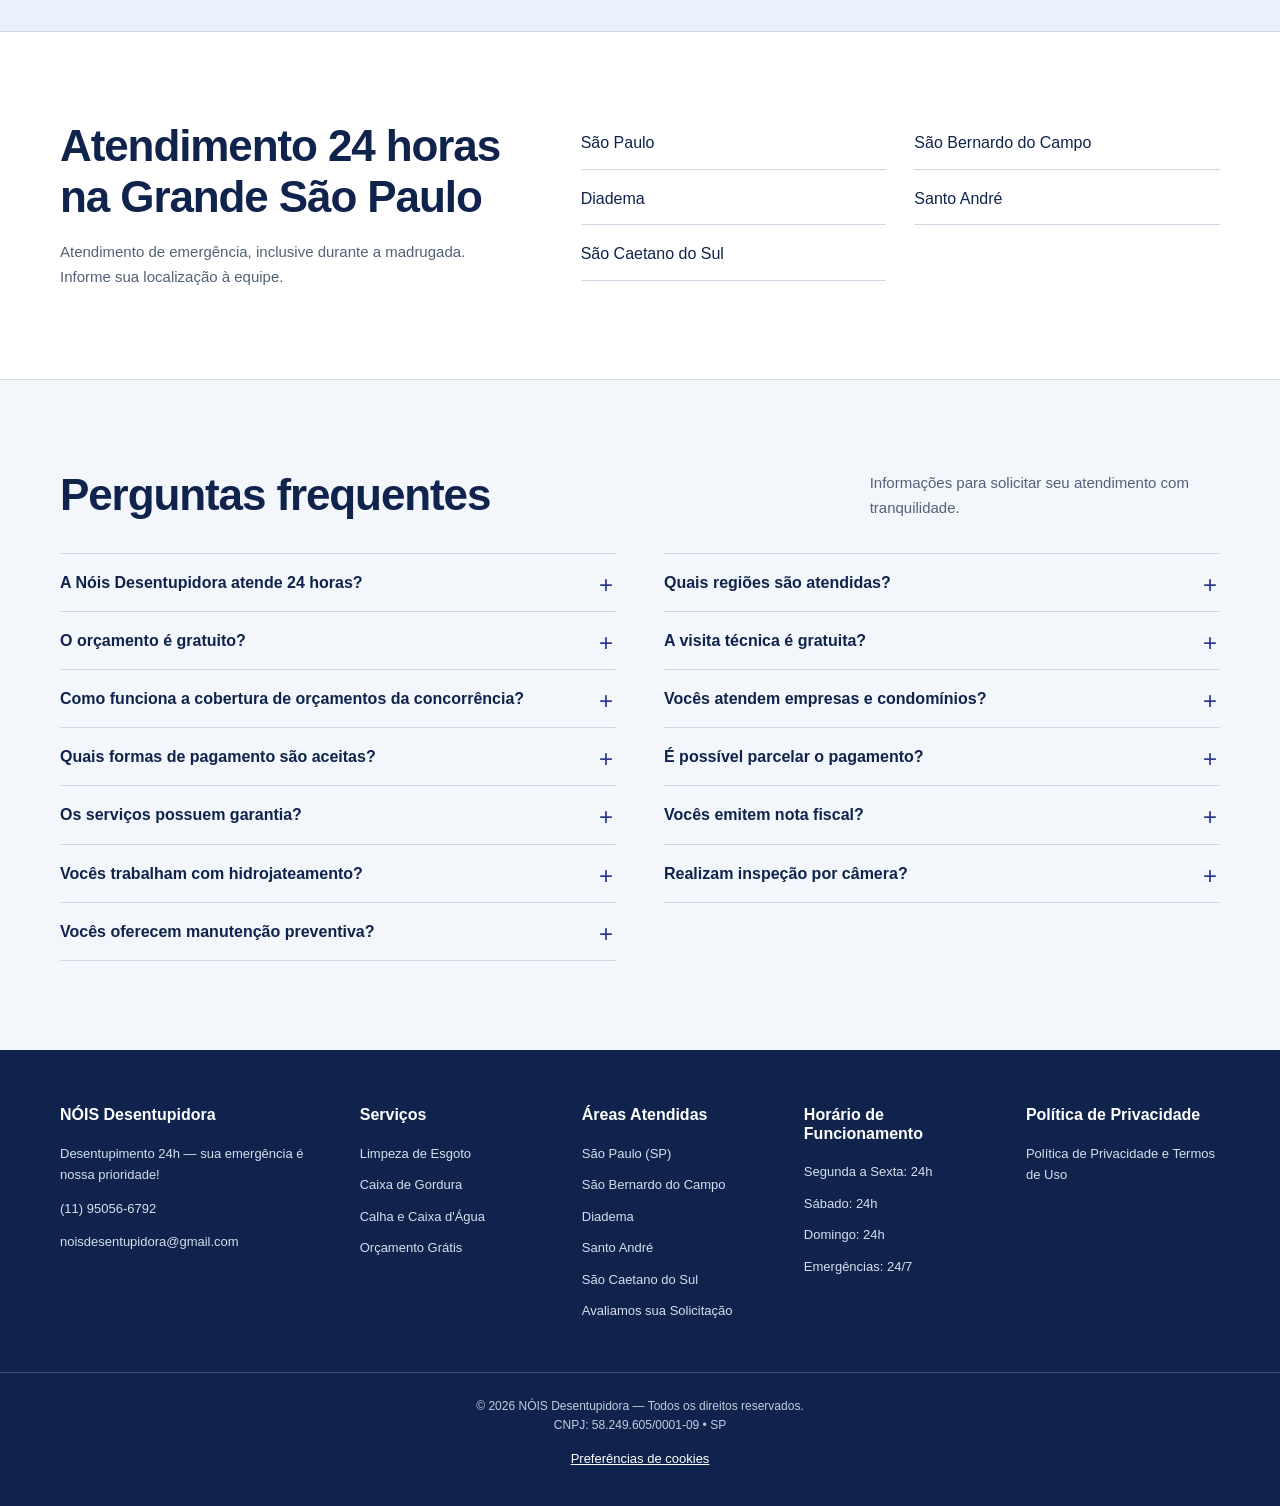
==== commit f2e57a6a: "feat: redesign 2.1 e migracao para dominio proprio" ====
--- a/index.html
+++ b/index.html
@@ -1,6 +1,7 @@
 <!doctype html>
 <html lang="pt-BR">
   <head>
+    <meta charset="UTF-8" />
     <script>
       // Definidos antes do script assíncrono: callback oficial, sem turnstile.ready().
       window.noisTurnstileState = 'loading';
@@ -17,15 +18,15 @@
 
     <!-- Consentimento básico: define denied antes de poder carregar o GTM. -->
     <script src="./consent.js"></script>
-    <meta charset="UTF-8" />
+    <link rel="canonical" href="https://www.noisdesentupidora.com.br/" />
     <meta name="viewport" content="width=device-width, initial-scale=1.0" />
-    <meta name="description" content="NÓIS Desentupidora - Serviço de desentupimento 24h. Orçamento grátis e preço justo. Atendemos emergências de esgoto, caixa de gordura, calha e caixa d'água. Ligue ou chame no WhatsApp agora!" />
+    <meta name="description" content="Desentupidora 24 horas na Grande São Paulo. Atendimento residencial, comercial e condominial, com orçamento e visita técnica gratuitos. Fale com a Nóis." />
 
     <!-- Open Graph -->
-    <meta property="og:title" content="NÓIS Desentupidora - Desentupimento 24h Rápido e Garantido" />
-    <meta property="og:description" content="Orçamento grátis e preço justo. Atendimento rápido para desentupimento de esgoto, caixa de gordura, calha e caixa d'água." />
-    <meta property="og:image" content="https://noidesentupidora.com.br/assets/og-image.jpg" />
-    <meta property="og:url" content="https://noidesentupidora.com.br/" />
+    <meta property="og:title" content="Desentupidora 24h na Grande São Paulo | Nóis" />
+    <meta property="og:description" content="Desentupimento, limpeza e manutenção para residências, comércios e condomínios. Orçamento e visita técnica gratuitos, inclusive para atendimento de emergência." />
+    <meta property="og:image" content="https://www.noisdesentupidora.com.br/imagens/logo.png" />
+    <meta property="og:url" content="https://www.noisdesentupidora.com.br/" />
     <meta property="og:type" content="website" />
     <meta property="og:locale" content="pt_BR" />
 
@@ -37,11 +38,12 @@
       href="./imagens/icone.png"
     />
 
-    <title>NÓIS Desentupidora</title>
+    <title>Desentupidora 24h na Grande São Paulo | Nóis</title>
 
     <link rel="stylesheet" href="./styles.css" />
   </head>
   <body>
+    <a class="skip-link" href="#conteudo">Pular para o conteúdo</a>
     <!-- =========================
          HEADER
          ========================= -->
@@ -51,6 +53,9 @@
           <img src="./imagens/logo.png" alt="NÓIS Desentupidora" />
           <span class="company-name">NÓIS Desentupidora</span>
         </div>
+        <nav class="main-nav" aria-label="Navegação principal">
+          <a href="#servicos">Serviços</a><a href="#atendimento">Quem atendemos</a><a href="#preco">Orçamento</a>
+        </nav>
         <button
           type="button"
           class="whatsapp-header-btn botao-protegido"
@@ -70,186 +75,161 @@
       </div>
     </header>
 
-    <main>
+    <main id="conteudo" tabindex="-1">
       <!-- =========================
              HERO
              ========================= -->
-      <section class="hero fade-in">
+      <section class="hero">
         <div class="hero-content container">
-          <h1 class="hero-title">
-            Desentupimento Rápido 24h<br />sem Quebradeira!
-          </h1>
-          <p class="hero-subtitle">
-            Orçamento Grátis e Preço Justo. Resolvemos sua emergência de
-            encanamento e esgoto rapidinho.
-          </p>
-          <button
+          <div class="hero-copy">
+            <p class="availability"><span aria-hidden="true"></span> Emergências, todos os dias</p>
+            <h1 class="hero-title">Desentupidora 24 horas na Grande São Paulo</h1>
+            <p class="hero-slogan">A solução começa com a Nóis.</p>
+            <p class="hero-subtitle">Desentupimento e limpeza para residências, comércios e condomínios. Atendimento rápido, com orçamento e visita técnica gratuitos.</p>
+            <div class="hero-actions"><button
             type="button"
             class="cta-primary botao-protegido"
             id="botao-whatsapp-hero"
-            aria-label="Chamar no WhatsApp"
+            aria-label="Solicitar pelo WhatsApp"
           >
-            <svg viewBox="0 0 24 24" fill="currentColor" aria-hidden="true">
-              <path
-                d="M12.01 2.013C6.49 2.013 2 6.503 2 12.023c0 2.03.763 3.91 2.007 5.342l-0.043 3.56 3.63-2.74c1.15.303 2.364.48 3.426.48 5.518 0 9.987-4.49 9.987-9.986 0-2.67-.99-5.093-2.617-6.88C18.082 3.013 15.218 2.013 12.01 2.013z"
-              />
-              <path d="M12 6v6h6l-6-6z" />
-            </svg>
-            Chamar no WhatsApp
+
+            Solicitar pelo WhatsApp
           </button>
-        </div>
+              <a class="phone-link" href="tel:+5511950566792">Ou ligue (11) 95056-6792</a>
+            </div>
+            <p class="hero-note">Explique o que precisa. Nossa equipe orienta o próximo passo.</p>
+          </div>
+          <aside class="hero-brand" aria-label="Atendimento de emergência">
+            <svg class="emergency-symbol" viewBox="0 0 80 80" fill="none" stroke="currentColor" stroke-width="2" aria-hidden="true"><circle cx="40" cy="40" r="29"/><path d="M40 23v18l12 7M14 15l-6 7M66 15l6 7"/></svg>
+            <div><strong class="emergency-title">Precisou de madrugada?</strong><p>O atendimento continua.<br />Conte com a nossa equipe 24 horas.</p></div>
+            <span class="emergency-caption">Residencial · Comercial · Condomínios</span>
+          </aside>
+        </div>
+      </section>
+
+      <section class="benefits-band" aria-label="Condições do atendimento">
+        <ul class="container benefits-list">
+          <li><svg viewBox="0 0 24 24" aria-hidden="true"><circle cx="12" cy="12" r="9"/><path d="M12 6v6l4 2"/></svg><span>Atendimento<strong>24 horas</strong></span></li>
+          <li><svg viewBox="0 0 24 24" aria-hidden="true"><path d="M5 3h14v18H5zM8 8h8M8 12h8m-8 4h5"/></svg><span>Orçamento e visita técnica<strong>Gratuitos</strong></span></li>
+          <li><svg viewBox="0 0 24 24" aria-hidden="true"><rect x="2" y="5" width="20" height="14" rx="2"/><path d="M2 10h20M6 15h4"/></svg><span>Parcele em até<strong>3x sem juros</strong></span></li>
+          <li><svg viewBox="0 0 24 24" aria-hidden="true"><path d="m12 2 8 3v6c0 5-8 11-8 11S4 16 4 11V5zM8 11l3 3 5-6"/></svg><span>Serviços com garantia<small>Consulte as condições da garantia</small></span></li>
+        </ul>
       </section>
 
       <!-- =========================
              SERVIÇOS
              ========================= -->
-      <section class="section fade-in">
+      <section class="section" id="servicos">
         <div class="container services-header">
-          <h2>Nossos Serviços</h2>
+          <h2>Desentupimento, limpeza<br />e manutenção.</h2>
           <p>
-            Soluções completas para esgoto, caixa de gordura, calha e caixa
-            d'água — rápidos e garantidos.
+            Da obstrução à prevenção, encontre o serviço para o seu imóvel. Nossa equipe orienta você sobre o atendimento.
           </p>
         </div>
 
-        <div class="services-grid container">
-          <article class="service-card" id="servico1">
-            <div class="service-icon">
-              <svg
-                xmlns="http://www.w3.org/2000/svg"
-                width="32"
-                height="32"
-                viewBox="0 0 24 24"
-                fill="none"
-                stroke="currentColor"
-                stroke-width="2"
-                stroke-linecap="round"
-                stroke-linejoin="round"
-                style="color: #1e3a8a"
-              >
-                <path d="M3 3v18h18"></path>
-                <path d="M9 13l3-3 6 6"></path>
-                <path d="M9 9h6"></path>
-                <path d="M13 5h-2v8H9l6 6"></path>
-              </svg>
-            </div>
-            <h3>Limpeza de Esgoto</h3>
-            <p>
-              Desentupo e limpo canos, ralos e linhas de esgoto entupidos.
-              Atendo a emergências 24h.
-            </p>
-          </article>
-
-          <article class="service-card" id="servico2">
-            <div class="service-icon">
-              <svg
-                xmlns="http://www.w3.org/2000/svg"
-                width="32"
-                height="32"
-                viewBox="0 0 24 24"
-                fill="none"
-                stroke="currentColor"
-                stroke-width="2"
-                stroke-linecap="round"
-                stroke-linejoin="round"
-                style="color: #1e3a8a"
-              >
-                <path d="M3 12h18v8a2 2 0 0 1-2 2H5a2 2 0 0 1-2-2z"></path>
-                <path d="M8 8V4a4 4 0 0 1 8 0v4"></path>
-                <path d="M3 12l2-6h14l2 6"></path>
-              </svg>
-            </div>
-            <h3>Manutenção de Caixa de Gordura</h3>
-            <p>
-              Limpeza, inspeção e manutenção preventiva de caixas de gordura de
-              restaurantes e condomínios.
-            </p>
-          </article>
-
-          <article class="service-card" id="servico3">
-            <div class="service-icon">
-              <svg
-                xmlns="http://www.w3.org/2000/svg"
-                width="32"
-                height="32"
-                viewBox="0 0 24 24"
-                fill="none"
-                stroke="currentColor"
-                stroke-width="2"
-                stroke-linecap="round"
-                stroke-linejoin="round"
-                style="color: #1e3a8a"
-              >
-                <path d="M22 12a10 10 0 1 0-10 10v-4a4 4 0 0 1 4-4h2z"></path>
-              </svg>
-            </div>
-            <h3>Limpeza de Calha e Caixa d'Água</h3>
-            <p>
-              Elimino entupimentos em calhas, caixas d'água, tanques e vistorio
-              com câmera.
-            </p>
-          </article>
+        <div class="service-catalog container">
+          <div class="service-group">
+            <h3 class="service-group-title">Desobstrução e limpeza</h3>
+            <article class="service-entry" id="servico1"><h4>Esgoto</h4><p>Desentupimento e limpeza de redes e tubulações de esgoto.</p></article>
+            <article class="service-entry"><h4>Vasos sanitários, pias e ralos</h4><p>Soluções para obstruções em residências e estabelecimentos comerciais.</p></article>
+            <article class="service-entry" id="servico2"><h4>Caixas de gordura</h4><p>Limpeza e manutenção para casas, restaurantes, comércios e condomínios.</p></article>
+            <article class="service-entry" id="servico3"><h4>Calhas e caixas d’água</h4><p>Limpeza e manutenção para cuidar das instalações do seu imóvel.</p></article>
+          </div>
+          <div class="service-group">
+            <h3 class="service-group-title">Diagnóstico e prevenção</h3>
+            <article class="service-entry"><h4>Hidrojateamento</h4><p>Limpeza de tubulações utilizando água sob pressão.</p></article>
+            <article class="service-entry"><h4>Inspeção por câmera</h4><p>Inspeção de tubulações para auxiliar na identificação de problemas e obstruções.</p></article>
+            <article class="service-entry"><h4>Manutenção preventiva</h4><p>Atendimento especialmente voltado a empresas e condomínios.</p></article>
+            <p class="service-guidance">Não sabe qual serviço precisa? Descreva o problema ao solicitar atendimento.</p>
+          </div>
         </div>
       </section>
 
       <!-- =========================
              DIFERENCIAIS / PREÇO
              ========================= -->
-      <section class="section-sm differentials fade-in" id="preco">
+      <section class="audience-section section" id="atendimento">
+        <div class="container audience-layout">
+          <div>
+            <h2>Da sua casa à sua empresa.</h2>
+            <p>Cada imóvel tem uma rotina. Nosso atendimento acompanha a necessidade de quem mora, trabalha ou administra o espaço.</p>
+          </div>
+          <div class="audience-list">
+            <article><h3>Residências</h3><p>Casas e apartamentos: pias, ralos, vasos sanitários e tubulações. Atendimento também para emergências.</p></article>
+            <article><h3>Comércios e empresas</h3><p>Restaurantes, lojas e empresas: caixas de gordura, redes de esgoto, hidrojateamento e manutenção preventiva. Com emissão de nota fiscal.</p></article>
+            <article><h3>Condomínios</h3><p>Redes coletivas de esgoto, caixas de gordura e tubulações. Inspeção por câmera, manutenção preventiva e atendimento emergencial.</p></article>
+          </div>
+        </div>
+      </section>
+      <section class="section reasons-section" id="diferenciais">
         <div class="container">
-          <h2>Por que escolher a NÓIS Desentupidora?</h2>
-          <p style="max-width: 640px; margin: 0 auto 2rem; opacity: 0.95">
-            Atendimento ágil, preços justos e garantia no serviço. Sua
-            emergência é nossa prioridade!
-          </p>
-
+          <div class="services-header"><h2>Atendimento rápido.<br />Compromisso com você.</h2><p>Da visita técnica gratuita à execução do serviço, converse diretamente com a nossa equipe.</p></div>
           <div class="highlights">
-            <div class="highlight-item">
-              <strong>Orçamento sem compromisso</strong>
-              <span style="font-size: 0.8rem"
-                >Receba uma proposta justa em até 30 min.</span
-              >
-            </div>
-            <div class="highlight-item">
-              <strong>Atendimento rápido</strong>
-              <span style="font-size: 0.8rem"
-                >Chegamos em até 45 min. na maioria das ocorrências.</span
-              >
-            </div>
-            <div class="highlight-item">
-              <strong>Preço a partir de</strong>
-              <span style="font-size: 0.8rem"
-                >R$ 149,00 — transparente e sem taxas escondidas.</span
-              >
-            </div>
-          </div>
-
-          <div class="price-cta fade-in">
-            <span class="price-label">A partir de</span>
-            <div class="price-value">R$ 149,00</div>
-            <div class="price-disclaimer">
-              Preço para desentupimento básico. Orçamento grátis e sem
-              compromisso.
-            </div>
-            <button
+            <article class="highlight-item"><h3>Estrutura própria</h3><p>Equipe e veículos próprios para atender residências, comércios e condomínios.</p></article>
+            <article class="highlight-item"><h3>Contratação com clareza</h3><p>Orçamento gratuito, emissão de nota fiscal e pagamento em até 3x sem juros.</p></article>
+            <article class="highlight-item"><h3>Serviços com garantia</h3><p>Consulte as condições da garantia com a equipe, de acordo com o serviço.</p></article>
+          </div>
+        </div>
+      </section>
+      <section class="about-section" id="sobre">
+        <div class="container about-layout">
+          <h2>Conheça a Nóis Desentupidora</h2>
+          <div class="about-copy"><p>A Nóis Desentupidora oferece soluções de desentupimento, limpeza e manutenção para residências, empresas e condomínios na Grande São Paulo.</p><p>Com equipe própria, veículos próprios e atendimento 24 horas, trabalhamos para oferecer agilidade e facilidade na contratação dos nossos serviços.</p></div>
+        </div>
+      </section>
+      <section class="section differentials" id="preco">
+        <div class="container offer-layout">
+          <div>
+            <h2>Cobrimos qualquer orçamento!</h2>
+            <p>Encontrou um preço melhor? Apresente o orçamento da concorrência à nossa equipe. Cobrimos orçamentos de serviços equivalentes.</p>
+          </div>
+          <div class="offer-contact"><button
               type="button"
               class="cta-secondary botao-protegido"
               id="botao-whatsapp-preco"
-              aria-label="Ver preços por WhatsApp"
+              aria-label="Solicitar meu orçamento pelo WhatsApp"
             >
-              <svg
-                viewBox="0 0 24 24"
-                fill="currentColor"
-                aria-hidden="true"
-                width="18"
-                height="18"
-              >
-                <path
-                  d="M12.01 2.013C6.49 2.013 2 6.503 2 12.023c0 2.03.763 3.91 2.007 5.342l-1.08 3.969a1.333 1.333 0 0 0 1.635 1.655l3.63-2.74c1.15.303 2.364.48 3.426.48 5.518 0 9.987-4.49 9.987-9.986 0-2.67-.99-5.093-2.617-6.88C18.082 3.013 15.218 2.013 12.01 2.013z"
-                />
-              </svg>
-              Ver preços por WhatsApp
+
+              Solicitar meu orçamento
             </button>
+            <p>Orçamento e visita técnica gratuitos.<br />Conte à Nóis o que você precisa.</p>
+          </div>
+        </div>
+        <div class="container payment-strip">
+          <div><h3>Facilidade na hora de pagar</h3><p>Parcele em até 3x sem juros.</p></div>
+          <ul class="payment-methods" aria-label="Formas de pagamento">
+            <li><svg viewBox="0 0 24 24" aria-hidden="true"><path d="m12 2 10 10-10 10L2 12zM7 7l5 5 5-5M7 17l5-5 5 5"/></svg>Pix</li>
+            <li><svg viewBox="0 0 24 24" aria-hidden="true"><path d="M2 5h20v14H2zM2 9l4-4M18 19l4-4"/><circle cx="12" cy="12" r="3"/></svg>Dinheiro</li>
+            <li><svg viewBox="0 0 24 24" aria-hidden="true"><rect x="2" y="5" width="20" height="14" rx="2"/><path d="M2 10h20M6 15h4"/></svg>Cartão de débito</li>
+            <li><svg viewBox="0 0 24 24" aria-hidden="true"><rect x="2" y="5" width="20" height="14" rx="2"/><path d="M2 10h20M6 15h4"/></svg>Cartão de crédito</li>
+          </ul>
+        </div>
+      </section>
+
+      <section class="section coverage-section" id="regioes">
+        <div class="container coverage-layout">
+          <div><h2>Atendimento 24 horas na Grande São Paulo</h2><p>Atendimento de emergência, inclusive durante a madrugada. Informe sua localização à equipe.</p></div>
+          <ul class="coverage-cities" aria-label="Cidades atendidas"><li>São Paulo</li><li>São Bernardo do Campo</li><li>Diadema</li><li>Santo André</li><li>São Caetano do Sul</li></ul>
+        </div>
+      </section>
+
+      <section class="section faq-section" id="duvidas">
+        <div class="container faq-layout">
+          <div><h2>Perguntas frequentes</h2><p>Informações para solicitar seu atendimento com tranquilidade.</p></div>
+          <div class="faq-list">
+            <details><summary>A Nóis Desentupidora atende 24 horas?</summary><p>Sim. Realizamos atendimentos 24 horas, inclusive durante a madrugada.</p></details>
+            <details><summary>Quais regiões são atendidas?</summary><p>Atendemos a Grande São Paulo.</p></details>
+            <details><summary>O orçamento é gratuito?</summary><p>Sim. Solicite seu orçamento gratuitamente.</p></details>
+            <details><summary>A visita técnica é gratuita?</summary><p>Sim. A visita técnica não possui custo.</p></details>
+            <details><summary>Como funciona a cobertura de orçamentos da concorrência?</summary><p>Apresente o orçamento recebido. Cobrimos orçamentos de serviços equivalentes.</p></details>
+            <details><summary>Vocês atendem empresas e condomínios?</summary><p>Sim. Atendemos residências, empresas, comércios e condomínios.</p></details>
+            <details><summary>Quais formas de pagamento são aceitas?</summary><p>Aceitamos Pix, dinheiro, cartão de débito e cartão de crédito.</p></details>
+            <details><summary>É possível parcelar o pagamento?</summary><p>Sim. O pagamento pode ser parcelado em até 3x sem juros.</p></details>
+            <details><summary>Os serviços possuem garantia?</summary><p>Sim. Consulte nossa equipe para conhecer o prazo e as condições da garantia aplicável ao serviço.</p></details>
+            <details><summary>Vocês emitem nota fiscal?</summary><p>Sim. Emitimos nota fiscal.</p></details>
+            <details><summary>Vocês trabalham com hidrojateamento?</summary><p>Sim. Realizamos serviços de hidrojateamento.</p></details>
+            <details><summary>Realizam inspeção por câmera?</summary><p>Sim. Realizamos inspeção de tubulações por câmera.</p></details>
+            <details><summary>Vocês oferecem manutenção preventiva?</summary><p>Sim. Oferecemos manutenção preventiva para empresas e condomínios.</p></details>
           </div>
         </div>
       </section>
@@ -264,9 +244,9 @@
           <h3>NÓIS Desentupidora</h3>
           <div class="contact-info">
             <p>Desentupimento 24h — sua emergência é nossa prioridade!</p>
-            <a href="tel:+5511950566792">📞 (11) 95056-6792</a>
+            <a href="tel:+5511950566792">(11) 95056-6792</a>
             <a href="mailto:noisdesentupidora@gmail.com"
-              >✉ noisdesentupidora@gmail.com</a
+              >noisdesentupidora@gmail.com</a
             >
           </div>
         </div>
@@ -329,9 +309,8 @@
     <div id="cookie-banner" class="cookie-banner" role="dialog" aria-label="Consentimento de cookies">
       <div class="cookie-inner">
         <p class="cookie-text">
-          Cookies opcionais permitem estatísticas, medição de anúncios, uso de dados
-          para publicidade e anúncios personalizados. Você pode aceitar ou recusar;
-          o atendimento funciona sem esses cookies.
+          Cookies opcionais: estatísticas, medição de anúncios e uso de dados para
+          publicidade personalizada. O atendimento funciona sem eles.
           <a href="./termos.html">Política de Privacidade</a>.
         </p>
         <div class="cookie-actions">
@@ -364,20 +343,21 @@
     <script type="application/ld+json">
       {
         "@context": "https://schema.org",
-        "@type": "PlumberBusiness",
+        "@type": "Plumber",
         "name": "NÓIS Desentupidora",
-        "image": "https://noidesentupidora.com.br/assets/logo.png",
-        "url": "https://noidesentupidora.com.br/",
+        "image": "https://www.noisdesentupidora.com.br/imagens/logo.png",
+        "url": "https://www.noisdesentupidora.com.br/",
         "telephone": "+55-11-95056-6792",
         "contactPoint": {
           "@type": "ContactPoint",
           "telephone": "+55-11-95056-6792",
           "contactType": "customer service",
           "availableLanguage": "Portuguese",
-          "areaServed": "BR"
+          "areaServed": "Grande São Paulo"
         },
         "email": "noisdesentupidora@gmail.com",
         "priceRange": "$$",
+        "paymentAccepted": "Pix, dinheiro, cartão de débito e cartão de crédito",
         "address": {
           "@type": "PostalAddress",
           "streetAddress": "AV Santa Inês, 765",
@@ -407,9 +387,9 @@
             "closes": "23:59"
           }
         ],
-        "serviceArea": {
+        "areaServed": {
           "@type": "AdministrativeArea",
-          "name": "Estado de São Paulo"
+          "name": "Grande São Paulo"
         },
         "hasOfferCatalog": {
           "@type": "OfferCatalog",
@@ -435,6 +415,22 @@
                 "@type": "Service",
                 "name": "Limpeza de Calha e Caixa d'Água"
               }
+            },
+            {
+              "@type": "Offer",
+              "itemOffered": { "@type": "Service", "name": "Desentupimento de vasos sanitários, pias e ralos" }
+            },
+            {
+              "@type": "Offer",
+              "itemOffered": { "@type": "Service", "name": "Hidrojateamento" }
+            },
+            {
+              "@type": "Offer",
+              "itemOffered": { "@type": "Service", "name": "Inspeção por câmera" }
+            },
+            {
+              "@type": "Offer",
+              "itemOffered": { "@type": "Service", "name": "Manutenção preventiva" }
             }
           ]
         },
@@ -442,10 +438,10 @@
           "https://www.facebook.com/noidesentupidora",
           "https://www.instagram.com/noidesentupidora"
         ],
-        "description": "NÓIS Desentupidora oferece serviços de desentupimento 24h: limpeza de esgoto, manutenção de caixa de gordura, limpeza de calha e caixa d'água. Orçamento grátis e preço justo."
+        "description": "Desentupimento, limpeza e manutenção 24 horas na Grande São Paulo para residências, comércios e condomínios. Orçamento e visita técnica gratuitos."
       }
     </script>
 
     <script src="./script.js"></script>
   </body>
-</html>+</html>
--- a/styles.css
+++ b/styles.css
@@ -1,459 +1,195 @@
-/* =========================
- * RESET & VARIÁVEIS
-         * ========================= */
-*,
-*::before,
-*::after {
-  box-sizing: border-box;
-  margin: 0;
-  padding: 0;
-}
-html {
-  font-size: 100%;
-  scroll-behavior: smooth;
-}
-body {
-  font-family: "Segoe UI", Tahoma, Geneva, Verdana, sans-serif;
-  line-height: 1.6;
-  color: #1a1a1a;
-  background: #f8fbff;
-  overflow-x: hidden;
-}
-img {
-  max-width: 100%;
-  display: block;
-}
-a {
-  text-decoration: none;
-  color: inherit;
-}
-ul {
-  list-style: none;
-}
-button {
-  border: none;
-  cursor: pointer;
-  font-family: inherit;
-}
-
-/* Cores: azul (confiança), verde (água/limpeza), branco */
+/* Nóis 2.1 — sistema visual industrial, sem dependências externas. */
 :root {
-  --blue: #1e3a8a; /* azul escuro - confiança */
-  --blue-light: #3b82f6; /* azul claro - ações */
-  --green: #059669; /* verde - água/limpeza */
-  --green-light: #34d399; /* verde claro - destaque */
-  --white: #ffffff;
-  --gray-100: #f3f4f6;
-  --gray-600: #6b7280;
-  --gray-800: #1f2937;
-  --shadow: 0 4px 6px rgba(0, 0, 0, 0.1);
-  --shadow-lg: 0 10px 25px rgba(0, 0, 0, 0.15);
-}
-
-/* =========================
-         * LAYOUT BASE
-         * ========================= */
-.container {
-  width: min(90%, 1200px);
-  margin-inline: auto;
-}
-.section {
-  padding: 4rem 0;
-}
-.section-sm {
-  padding: 2.5rem 0;
-}
-
-/* =========================
-         * HEADER
-         * ========================= */
-header {
-  background: white;
-  padding: 0;
-  position: sticky;
-  top: 0;
-  z-index: 50;
-  box-shadow: var(--shadow);
-}
-.header-inner {
-  display: flex;
-  align-items: center;
-  justify-content: space-between;
-  height: 100px;
-}
-.logo {
-  display: flex;
-  align-items: center;
-}
-.logo img {
-  height: 150px;
-  width: auto;
-}
-.company-name {
-  font-size: 1.4rem;
-  font-weight: 800;
-  color: var(--blue);
-  margin-left: 0.8rem;
-}
-
-/* Botão WhatsApp header - sempre visível no topo */
-.whatsapp-header-btn {
-  background: #25d366;
-  color: #fff;
-  padding: 0.7rem 1.3rem;
-  border-radius: 50px;
-  font-weight: 700;
-  font-size: 0.9rem;
-  display: flex;
-  align-items: center;
-  gap: 0.5rem;
-  transition: all 0.25s ease;
-  box-shadow: var(--shadow-lg);
-}
-.whatsapp-header-btn:hover {
-  background: #128c76;
-  transform: translateY(-2px);
-  box-shadow: 0 6px 20px rgba(37, 211, 104, 0.4);
-}
-.whatsapp-header-btn svg {
-  width: 1.3rem;
-  height: 1.3rem;
-}
-
-/* =========================
-         * HERO
-         * ========================= */
-.hero {
-  background: linear-gradient(135deg, var(--blue) 0%, var(--blue-light) 100%);
-  color: var(--white);
-  text-align: center;
-  padding: 3rem 0 4rem;
-  position: relative;
-  overflow: hidden;
-}
-.hero::before {
-  content: "";
-  position: absolute;
-  top: -50px;
-  left: -50px;
-  width: 200px;
-  height: 200px;
-  background: rgba(255, 255, 255, 0.08);
-  border-radius: 50%;
-  z-index: 0;
-}
-.hero::after {
-  content: "";
-  position: absolute;
-  bottom: -70px;
-  right: -70px;
-  width: 280px;
-  height: 280px;
-  background: rgba(52, 224, 153, 0.12);
-  border-radius: 50%;
-  z-index: 0;
-}
-.hero-content {
-  position: relative;
-  z-index: 2;
-}
-.hero-title {
-  font-size: clamp(1.8rem, 5vw, 2.8rem);
-  font-weight: 900;
-  margin-bottom: 1rem;
-  line-height: 1.1;
-  letter-spacing: -0.5px;
-}
-.hero-subtitle {
-  font-size: clamp(1rem, 3vw, 1.3rem);
-  font-weight: 300;
-  margin-bottom: 2rem;
-  opacity: 0.95;
-}
-.cta-primary {
-  background: #25d366;
-  color: var(--white);
-  padding: 1rem 2rem;
-  border-radius: 50px;
-  font-size: 1.1rem;
-  font-weight: 800;
-  display: inline-flex;
-  align-items: center;
-  gap: 0.7rem;
-  transition: all 0.25s ease;
-  box-shadow: var(--shadow-lg);
-  border: 2px solid rgba(255, 255, 255, 0.3);
-}
-.cta-primary:hover {
-  background: #128c76;
-  transform: translateY(-3px);
-  box-shadow: 0 10px 30px rgba(37, 211, 104, 0.45);
-}
-.cta-primary svg {
-  width: 1.4rem;
-  height: 1.4rem;
-}
-
-/* =========================
-         * SERVIÇOS
-         * ========================= */
-.services-header {
-  text-align: center;
-  margin-bottom: 2.5rem;
-}
-.services-header h2 {
-  font-size: clamp(1.6rem, 4vw, 2.2rem);
-  color: var(--blue);
-  margin-bottom: 0.6rem;
-}
-.services-header p {
-  color: var(--gray-600);
-  font-size: 1rem;
-}
-.services-grid {
-  display: grid;
-  grid-template-columns: repeat(auto-fit, minmax(260px, 1fr));
-  gap: 1.5rem;
-}
-.service-card {
-  background: var(--white);
-  border-radius: 1rem;
-  padding: 1.8rem 1.4rem;
-  text-align: center;
-  box-shadow: var(--shadow);
-  transition: all 0.3s ease;
-  border: 2px solid transparent;
-}
-.service-card:hover {
-  transform: translateY(-5px);
-  border-color: var(--green);
-  box-shadow: 0 12px 30px rgba(0, 0, 0, 0.12);
-}
-.service-icon {
-  width: 70px;
-  height: 70px;
-  background: linear-gradient(135deg, var(--blue-light), var(--green-light));
-  border-radius: 50%;
-  display: flex;
-  align-items: center;
-  justify-content: center;
-  margin: 0 auto 1.2rem;
-  font-size: 1.8rem;
-}
-.service-card h3 {
-  font-size: 1.2rem;
-  color: var(--blue);
-  margin-bottom: 0.6rem;
-}
-.service-card p {
-  color: var(--gray-600);
-  font-size: 0.9rem;
-}
-
-/* =========================
-         * DIFERENCIAIS / PREÇO
-         * ========================= */
-.differentials {
-  background: linear-gradient(135deg, var(--green), var(--green-light));
-  color: var(--white);
-  text-align: center;
-}
-.differentials h2 {
-  font-size: clamp(1.6rem, 4vw, 2.2rem);
-  margin-bottom: 0.5rem;
-}
-.differentials p {
-  opacity: 0.95;
-  margin-bottom: 2rem;
-}
-.highlights {
-  display: grid;
-  grid-template-columns: repeat(auto-fit, minmax(200px, 1fr));
-  gap: 1.5rem;
-  margin-bottom: 2rem;
-}
-.highlight-item {
-  background: rgba(255, 255, 255, 0.15);
-  border-radius: 0.8rem;
-  padding: 1.4rem;
-  backdrop-filter: blur(10px);
-  border: 1px solid rgba(255, 255, 255, 0.2);
-}
-.highlight-item strong {
-  display: block;
-  font-size: 1.4rem;
-  font-weight: 800;
-}
-.price-cta {
-  background: var(--white);
-  color: var(--blue);
-  padding: 1.6rem 2rem;
-  border-radius: 1rem;
-  max-width: 480px;
-  margin: 0 auto;
-  box-shadow: var(--shadow-lg);
-}
-.price-cta .price-label {
-  font-size: 0.85rem;
-  text-transform: uppercase;
-  letter-spacing: 1px;
-  color: var(--green);
-  font-weight: 700;
-}
-.price-cta .price-value {
-  font-size: 2.4rem;
-  font-weight: 900;
-  color: var(--blue);
-  margin: 0.4rem 0;
-}
-.price-cta .price-disclaimer {
-  font-size: 0.8rem;
-  color: var(--gray-600);
-  margin-top: 0.5rem;
-}
-.cta-secondary {
-  background: var(--blue);
-  color: var(--white);
-  padding: 0.8rem 1.8rem;
-  border-radius: 50px;
-  font-weight: 700;
-  margin-top: 1rem;
-  transition: all 0.25s ease;
-  display: inline-flex;
-  align-items: center;
-  gap: 0.5rem;
-}
-.cta-secondary:hover {
-  background: var(--blue-light);
-  transform: translateY(-2px);
-}
-
-/* =========================
-         * BOTÃO FLUTUANTE WHATSAPP
-         * ========================= */
-.whatsapp-float {
-  position: fixed;
-  bottom: 1.5rem;
-  right: 1.5rem;
-  background: #25d366;
-  color: var(--white);
-  width: 60px;
-  height: 60px;
-  border-radius: 50%;
-  display: flex;
-  align-items: center;
-  justify-content: center;
-  font-size: 1.6rem;
-  box-shadow: 0 6px 18px rgba(37, 211, 104, 0.45);
-  z-index: 40;
-  transition: all 0.3s ease;
-}
-.whatsapp-float:hover {
-  background: #128c76;
-  transform: scale(1.1);
-  box-shadow: 0 8px 25px rgba(37, 211, 104, 0.6);
-}
-.whatsapp-float svg {
-  width: 1.6rem;
-  height: 1.6rem;
-}
-.pulse {
-  position: absolute;
-  top: -5px;
-  left: -5px;
-  right: -5px;
-  bottom: -5px;
-  border-radius: 50%;
-  border: 2px solid #25d366;
-  animation: pulse-anim 2s infinite;
-  opacity: 0.7;
-}
-@keyframes pulse-anim {
-  0% {
-    transform: scale(0.8);
-    opacity: 0.7;
-  }
-  50% {
-    transform: scale(1.2);
-    opacity: 0;
-  }
-  100% {
-    transform: scale(0.8);
-    opacity: 0;
-  }
-}
-
-/* =========================
-         * RODAPÉ
-         * ========================= */
-footer {
-  background: var(--gray-800);
-  color: var(--gray-100);
-  padding: 2.5rem 0 1.5rem;
-}
-.footer-grid {
-  display: grid;
-  grid-template-columns: repeat(auto-fit, minmax(200px, 1fr));
-  gap: 2rem;
-  margin-bottom: 1.5rem;
-}
-.footer-col h3 {
-  color: var(--white);
-  font-size: 1.1rem;
-  margin-bottom: 1rem;
-}
-.footer-col ul li {
-  margin-bottom: 0.5rem;
-}
-.footer-col a {
-  color: var(--gray-600);
-  font-size: 0.9rem;
-  transition: color 0.2s ease;
-}
-.footer-col a:hover {
-  color: var(--green);
-}
-.footer-bottom {
-  text-align: center;
-  font-size: 0.8rem;
-  color: var(--gray-600);
-  border-top: 1px solid rgba(255, 255, 255, 0.1);
-  padding-top: 1.5rem;
-}
-.contact-info {
-  display: flex;
-  flex-direction: column;
-  gap: 0.5rem;
-}
-.contact-info a {
-  color: var(--green);
-  font-weight: 600;
-}
-
-/* =========================
-* RESPONSIVIDADE EXTRA
-* ========================= */
-@media (max-width: 490px) {
-  .hero {
-    padding: 2rem 0 3rem;
-  }
-  .cta-primary {
-    font-size: 1rem;
-    padding: 0.9rem 1.7rem;
-    gap: 0.5rem;
-  }
-  .whatsapp-header-btn {
-    padding: 0.6rem 1rem;
-    font-size: 0.8rem;
-  }
-  header .company-name {
-    display: none;
-  }
-}
-
-/* =========================
- * TERMOS / POLÍTICA DE PRIVACIDADE
- * ========================= */
+  --navy: #10234c; --blue: #29378c; --blue-light: #2563eb;
+  --cyan: #39a9d6; --surface: #eaf1fa; --white: #fff;
+  --green: #16803d; --green-light: #16803d;
+  --gray-100: #f3f6fa; --gray-600: #526176; --gray-800: #182840;
+  --line: #cfd9e5; --radius: 4px;
+  --shadow: none; --shadow-lg: 0 12px 40px rgb(16 35 76 / 12%);
+  --font-body: "Segoe UI", Arial, sans-serif;
+  --font-heading: Bahnschrift, "Segoe UI", Arial, sans-serif;
+  --space-section: clamp(56px, 7vw, 96px);
+}
+*,*::before,*::after {box-sizing:border-box;margin:0;padding:0}
+html {scroll-behavior:auto;scroll-padding-top:115px}
+body {font-family:var(--font-body);font-size:16px;line-height:1.65;color:var(--gray-800);background:var(--white)}
+img {display:block;max-width:100%}
+a {color:inherit;text-decoration:none}
+button,input {font:inherit}
+button {cursor:pointer;border:0}
+ul {list-style:none}
+h1,h2,h3,h4 {font-family:var(--font-heading);font-weight:700;line-height:1.15;color:var(--navy)}
+h2 {font-size:clamp(30px,3.5vw,44px);letter-spacing:-.025em}
+p {max-width:70ch}
+.container {width:calc(100% - 40px);max-width:1160px;margin-inline:auto}
+.section,.section-sm {padding-block:var(--space-section)}
+:focus-visible {outline:3px solid var(--blue-light);outline-offset:5px}
+.skip-link {position:fixed;top:8px;left:12px;z-index:5000;background:white;color:var(--navy);padding:12px;transform:translateY(-150%)}
+.skip-link:focus {transform:none}
+body>header {position:sticky;top:0;z-index:50;background:white;border-bottom:1px solid var(--line)}
+.header-inner {display:flex;align-items:center;justify-content:space-between;gap:24px;min-height:96px}
+.logo {display:flex;align-items:center;gap:14px;min-width:0}
+.logo img {width:100px;height:84px;object-fit:cover;object-position:center 65%;flex-shrink:0}
+.company-name {font-size:18px;font-weight:700;color:var(--blue);max-width:150px;line-height:1.2}
+.main-nav {display:flex;align-items:center;gap:26px;font-size:14px;font-weight:600}
+.main-nav a {padding-block:14px;border-bottom:2px solid transparent}
+.main-nav a:hover {border-color:var(--blue)}
+.whatsapp-header-btn,.cta-primary,.cta-secondary {display:inline-flex;align-items:center;justify-content:center;gap:10px;min-height:48px;padding:14px 22px;border-radius:var(--radius);font-size:15px;font-weight:700;color:white;background:var(--green);box-shadow:none;text-align:center}
+.whatsapp-header-btn:hover,.cta-primary:hover,.cta-secondary:hover {background:#116530}
+.whatsapp-header-btn svg,.cta-primary svg,.cta-secondary svg {width:20px;height:20px}
+.hero {background:white;padding-block:52px 56px}
+.hero-content {display:grid;grid-template-columns:1.65fr .8fr;gap:64px;align-items:center}
+.availability {display:flex;align-items:center;gap:9px;color:var(--blue);font-size:14px;font-weight:600;margin-bottom:24px}
+.availability>span {width:8px;height:8px;background:var(--green);border-radius:50%;flex-shrink:0}
+.hero-title {max-width:19ch;font-size:clamp(40px,4.3vw,62px);letter-spacing:-.035em;line-height:1.07;margin-bottom:18px}
+.hero-slogan {font-family:var(--font-heading);font-size:clamp(20px,2vw,25px);color:var(--blue);font-weight:600;margin-bottom:16px;line-height:1.3}
+.hero-subtitle {max-width:55ch;font-size:17px;color:var(--gray-600);margin-bottom:24px}
+.hero-actions {display:flex;flex-wrap:wrap;align-items:center;gap:16px}
+.phone-link {font-size:14px;font-weight:600;text-decoration:underline;text-underline-offset:5px}
+.hero-note {font-size:13px;color:var(--gray-600);margin-top:18px}
+.hero-brand {display:flex;flex-direction:column;gap:26px;background:var(--surface);border-left:4px solid var(--cyan);padding:28px;min-width:0}
+.emergency-symbol {width:72px;height:72px;color:var(--blue)}
+.emergency-title {display:block;font-family:var(--font-heading);font-size:24px;line-height:1.2;color:var(--navy);margin-bottom:12px}
+.hero-brand p {font-size:15px;color:var(--gray-600)}
+.emergency-caption {font-size:12px;color:var(--blue);border-top:1px solid var(--line);padding-top:16px}
+.benefits-band {background:var(--navy);color:white}
+.benefits-list {display:grid;grid-template-columns:.85fr 1.15fr .9fr 1.1fr;padding-block:26px;gap:24px}
+.benefits-list li {display:flex;align-items:center;gap:14px;min-width:0}
+.benefits-list svg,.payment-methods svg {width:28px;height:28px;flex-shrink:0;fill:none;stroke:currentColor;stroke-width:1.5;stroke-linecap:round;stroke-linejoin:round}
+.benefits-list svg {color:#a8dbef}
+.benefits-list span {font-size:14px;line-height:1.45}
+.benefits-list strong {display:block;font-size:18px}
+.benefits-list small {display:block;color:#d4dfed;font-size:11px;margin-top:3px}
+.services-header {text-align:left;display:flex;align-items:end;justify-content:space-between;gap:40px;margin-bottom:36px}
+.services-header p {max-width:440px;color:var(--gray-600);font-size:16px}
+.service-catalog {display:grid;grid-template-columns:1fr 1fr;gap:64px}
+.service-group-title {font-size:19px;color:var(--blue);border-bottom:3px solid var(--blue);padding-bottom:18px}
+.service-entry {padding:20px 0;border-bottom:1px solid var(--line);scroll-margin-top:120px}
+.service-entry h4 {font-size:21px;margin-bottom:7px}
+.service-entry p {font-size:15px;color:var(--gray-600)}
+.service-guidance {border-left:3px solid var(--cyan);padding-left:18px;font-size:14px;color:var(--gray-600);margin-top:24px}
+.audience-section {background:var(--navy);color:white}
+.audience-layout {display:grid;grid-template-columns:1fr 1fr;gap:96px}
+.section-kicker {font-size:14px;font-weight:600;margin-bottom:20px}
+.audience-section .section-kicker {color:#a8dbef}
+.audience-section h2 {color:white;margin-bottom:24px;font-size:clamp(34px,4vw,52px)}
+.audience-layout>div>p:last-child {color:#d4dfed;max-width:43ch}
+.audience-list article {padding:22px 0;border-bottom:1px solid #41516f}
+.audience-list article:first-child {padding-top:0}
+.audience-list h3 {font-size:22px;color:white;margin-bottom:8px}
+.audience-list p {font-size:15px;color:#d4dfed}
+.highlights {display:grid;grid-template-columns:repeat(3,minmax(0,1fr));gap:36px}
+.highlight-item {padding-top:24px;border-top:1px solid var(--line);background:none;border-radius:0;box-shadow:none;backdrop-filter:none}
+.highlight-item h3 {font-size:22px;margin-bottom:14px}
+.highlight-item p {font-size:15px;color:var(--gray-600)}
+.about-section {padding-block:40px;background:var(--gray-100);border-top:1px solid var(--line)}
+.about-layout {display:grid;grid-template-columns:1fr 1.4fr;gap:64px;align-items:start}
+.about-layout h2 {font-size:clamp(28px,3vw,36px);max-width:18ch}
+.about-copy p {font-size:15px;color:var(--gray-600)}
+.about-copy p+p {margin-top:14px}
+.differentials {background:var(--surface);border-top:1px solid var(--line);border-bottom:1px solid var(--line)}
+.offer-layout {display:grid;grid-template-columns:1.3fr 1fr;align-items:center;gap:64px}
+.offer-layout h2 {max-width:16ch;font-size:clamp(38px,4.4vw,62px);line-height:1.05;margin-bottom:24px}
+.offer-layout .section-kicker {color:var(--blue)}
+.offer-layout p:not(.section-kicker) {color:var(--gray-600);max-width:48ch}
+.offer-contact {border-left:1px solid var(--line);padding-left:40px}
+.offer-contact p {font-size:14px;margin-top:18px}
+.payment-strip {display:flex;align-items:center;justify-content:space-between;gap:32px;border-top:1px solid var(--line);margin-top:40px;padding-top:28px}
+.payment-strip h3 {font-size:20px;margin-bottom:5px}
+.payment-strip p {font-size:16px;color:var(--blue);font-weight:600}
+.payment-methods {display:flex;flex-wrap:wrap;gap:16px 24px;max-width:600px}
+.payment-methods li {display:flex;align-items:center;gap:8px;font-size:14px;color:var(--navy)}
+.payment-methods svg {width:24px;height:24px;color:var(--blue)}
+.coverage-layout,.faq-layout {display:grid;grid-template-columns:1fr 1.4fr;gap:64px}
+.coverage-layout h2 {max-width:20ch}
+.coverage-layout p,.faq-layout>div>p {font-size:15px;color:var(--gray-600);margin-top:18px}
+.coverage-cities {display:grid;grid-template-columns:1fr 1fr;align-content:center;gap:16px 28px;font-size:16px;color:var(--navy)}
+.coverage-cities li {border-bottom:1px solid var(--line);padding-bottom:12px}
+.faq-section {background:var(--gray-100);border-top:1px solid var(--line)}
+.faq-layout {grid-template-columns:1fr;gap:32px}
+.faq-layout>div:first-child {display:flex;justify-content:space-between;align-items:end;gap:32px}
+.faq-layout>div>p {max-width:42ch;margin-top:0}
+.faq-list {display:grid;grid-template-columns:1fr 1fr;gap:0 48px;align-items:start}
+.faq-list details:nth-child(-n+2) {border-top:1px solid var(--line)}
+.faq-list details {border-bottom:1px solid var(--line)}
+.faq-list summary {position:relative;list-style:none;cursor:pointer;padding:17px 32px 17px 0;font-weight:600;color:var(--navy);font-size:16px;line-height:1.45;min-height:48px}
+.faq-list summary::-webkit-details-marker {display:none}
+.faq-list summary::after {content:'+';position:absolute;right:3px;top:14px;font-size:24px;font-weight:400;color:var(--blue)}
+.faq-list details[open] summary::after {content:'−'}
+.faq-list details p {font-size:15px;color:var(--gray-600);padding:0 24px 20px 0}
+.whatsapp-float {position:fixed;right:24px;bottom:24px;z-index:40;width:56px;height:56px;display:flex;align-items:center;justify-content:center;background:var(--green);color:white;border:2px solid white;border-radius:50%;box-shadow:0 3px 12px #10234c25;transition:none}
+.whatsapp-float svg {width:26px;height:26px}
+.whatsapp-float:hover {background:#116530}
+.pulse {display:none}
+body>footer {background:var(--navy);color:white;padding:56px 0 24px}
+.footer-grid {display:grid;grid-template-columns:1.4fr repeat(4,1fr);gap:28px;margin-bottom:40px}
+.footer-col {min-width:0}
+.footer-col h3 {font-size:16px;color:white;margin-bottom:18px}
+.footer-col p,.footer-col ul,.footer-col a {font-size:13px;color:#d4dfed;overflow-wrap:anywhere}
+.footer-col li {margin-bottom:10px}
+.footer-col a:hover {color:white;text-decoration:underline}
+.contact-info {display:flex;flex-direction:column;gap:12px}
+.footer-bottom {border-top:1px solid #41516f;padding:24px 20px 0;text-align:center;color:#c0ccde;font-size:12px}
+.cookie-settings-btn {display:block;margin-inline:auto}
+@media (max-width:1050px) {
+  .company-name {display:none}
+  .hero-content {gap:32px}
+  .hero-brand {padding:24px}
+  .footer-grid {grid-template-columns:repeat(3,1fr)}
+  .offer-layout,.audience-layout {gap:40px}
+  .benefits-list {grid-template-columns:1fr 1fr;gap:22px 36px}
+  .payment-strip {align-items:start;flex-direction:column;gap:20px}
+  .service-catalog,.about-layout,.coverage-layout,.faq-layout {gap:40px}
+}
+@media (max-width:767px) {
+  html {scroll-padding-top:130px}
+  .header-inner {min-height:76px;flex-wrap:wrap;gap:0;padding-bottom:0}
+  .logo img {width:86px;height:72px}
+  .main-nav {order:3;width:100%;justify-content:space-between;gap:16px;border-top:1px solid var(--line);font-size:13px}
+  .main-nav a {padding-block:10px}
+  .whatsapp-header-btn {padding:12px 16px;font-size:14px}
+  .hero {padding:40px 0}
+  .hero-content {grid-template-columns:1fr;gap:32px}
+  .hero-title {font-size:clamp(36px,7.5vw,52px);max-width:22ch}
+  .availability {font-size:12px;margin-bottom:22px}
+  .hero-subtitle {font-size:16px}
+  .hero-brand {min-height:0;padding:18px;display:grid;grid-template-columns:40px 1fr;gap:0 16px;align-items:center}
+  .emergency-symbol {width:40px;height:40px}
+  .emergency-title {font-size:19px;margin-bottom:5px}
+  .hero-brand p {font-size:13px}
+  .emergency-caption {display:none}
+  .benefits-list {padding-block:22px;gap:22px 18px}
+  .benefits-list li {align-items:start;gap:9px}
+  .benefits-list svg {width:22px;height:22px;margin-top:3px}
+  .benefits-list span {font-size:12px}
+  .benefits-list strong {font-size:16px}
+  .benefits-list small {font-size:12px}
+  .services-header {display:block}
+  .services-header p {margin-top:20px}
+  .highlights,.audience-layout,.offer-layout,.service-catalog,.about-layout,.coverage-layout,.faq-layout {grid-template-columns:1fr}
+  .service-group-title {font-size:18px;padding-bottom:14px}
+  .service-entry {padding-block:17px}
+  .service-entry h4 {font-size:20px}
+  .about-layout,.coverage-layout,.faq-layout {gap:24px}
+  .about-layout h2 {max-width:22ch}
+  .payment-methods {display:grid;grid-template-columns:1fr 1fr;gap:16px}
+  .payment-methods li {font-size:13px;gap:6px}
+  .coverage-cities {font-size:14px;gap:14px 18px}
+  .faq-list summary {font-size:15px}
+  .faq-layout>div:first-child {display:block}
+  .faq-layout>div>p {margin-top:18px}
+  .faq-list {grid-template-columns:1fr;gap:0}
+  .faq-list details:nth-child(2) {border-top:0}
+  .audience-layout {gap:36px}
+  .highlights {gap:24px}
+  .offer-contact {border-left:0;border-top:1px solid var(--line);padding:24px 0 0}
+  .offer-contact .cta-secondary {width:100%;padding-inline:14px}
+  .footer-grid {grid-template-columns:1fr 1fr;gap:28px}
+  .footer-col:first-child {grid-column:1 / -1}
+  .whatsapp-float {right:16px}
+}
+@media(prefers-reduced-motion:reduce) {*,*::before,*::after {scroll-behavior:auto!important;animation:none!important;transition:none!important}}
+
 .terms-content {
   max-width: 800px;
   margin: 0 auto;
@@ -476,13 +212,15 @@
   margin-bottom: 0.5rem;
   line-height: 1.2;
 }
+.terms-page-title {font-size:clamp(28px,4vw,38px);margin-bottom:32px;line-height:1.15}
+.terms-block .terms-document-title {font-size:26px;color:var(--blue);margin:0 0 8px;padding:0;border:0}
 .terms-meta {
   font-size: 0.9rem;
   color: var(--gray-600);
   margin-bottom: 1.5rem;
   display: block;
 }
-.terms-block h2 {
+.terms-block h3 {
   font-size: 1.25rem;
   font-weight: 700;
   color: var(--blue);
@@ -517,7 +255,7 @@
   .terms-block h1 {
     font-size: 1.5rem;
   }
-  .terms-block h2 {
+  .terms-block h3 {
     font-size: 1.1rem;
   }
   .terms-block p,
@@ -997,3 +735,97 @@
   .cookie-actions { width: 100%; }
   .cookie-actions .cookie-btn { flex: 1; }
 }
+
+
+/* Componentes existentes harmonizados: seletores de comportamento preservados. */
+.cookie-banner {border-top:3px solid var(--blue);box-shadow:0 -4px 20px #10234c0d}
+.cookie-text {font-size:13px;color:var(--gray-800)}
+.cookie-text a {color:var(--blue)}
+.cookie-btn,.btn {border-radius:var(--radius);box-shadow:none;min-height:44px}
+.cookie-btn {background:var(--blue);padding:12px 20px;font-size:13px}
+#cookie-reject {background:white;color:var(--navy);border:1px solid var(--line)}
+.cookie-actions {gap:10px}
+.cookie-btn:hover,.btn:hover {transform:none;box-shadow:none}
+.cookie-settings-btn {color:inherit;font-size:13px}
+.qualification-overlay {backdrop-filter:none;background:#10234ca6}
+.qualification-container {border-radius:6px;max-width:460px;max-height:90dvh;box-shadow:var(--shadow-lg);transform:none}
+.qualification-header {background:var(--surface);text-align:left;padding:24px 24px 18px;box-shadow:none;position:relative}
+.qualification-header h2 {font-size:21px;padding:0 22px 0 0}
+.qualification-subtitle {font-size:14px}
+.qualification-body {min-height:0;padding:24px}
+.qualification-body h3 {font-size:21px}
+.qualification-footer {background:white;color:var(--navy);padding:16px 24px 24px}
+.option-btn {display:grid;grid-template-columns:1fr 20px;gap:5px 12px;border:1px solid var(--line);border-radius:4px}
+.option-label,.option-desc {grid-column:1}
+.option-check {grid-column:2;grid-row:1 / 3;align-self:center;transform:none}
+.option-btn.selected {border-color:var(--blue);background:var(--surface);box-shadow:inset 3px 0 var(--blue)}
+.option-label {color:var(--navy)}
+.option-desc,.input-hint,.step-subtitle,.turnstile-notice,.whatsapp-hint {color:var(--gray-600)}
+.option-check {color:var(--blue)}
+.progress-fill {background:var(--blue);transition:none}
+.neighborhood-input,.suggestions-dropdown {border-radius:4px}
+.btn-primary {background:var(--blue)}
+.btn-whatsapp-final {background:var(--green)}
+.btn-whatsapp-final:hover {background:#116530;box-shadow:none;transform:none}
+.btn-secondary {color:var(--navy)}
+.success-animation svg {animation:none}
+.terms-content {padding-block:24px}
+.terms-block h1 {font-family:var(--font-heading)}
+.fade-in {opacity:1;transform:none;transition:none}
+@media(max-width:480px) {
+  .qualification-modal {padding:12px}
+  .qualification-header,.qualification-body {padding:20px}
+  .qualification-footer {padding:16px 20px}
+  .qualification-container {border-radius:6px;max-height:94dvh}
+  .cookie-text {min-width:0}
+}
+
+/* Refinamentos da revisão visual e navegação por teclado. */
+.skip-link {position:absolute;clip-path:inset(50%);width:1px;height:1px;overflow:hidden;white-space:nowrap;transform:none;padding:0}
+.skip-link:focus {position:fixed;clip-path:none;width:auto;height:auto;overflow:visible;padding:12px}
+.main-nav a {min-height:44px;display:inline-flex;align-items:center}
+#conteudo:focus {outline:none}
+
+/* Complemento 2.1: primeira dobra e escolhas compactas, sem reduzir áreas de toque. */
+.cookie-banner {padding:12px 20px;transition:none}
+.cookie-inner {max-width:1160px;gap:12px 24px}
+.cookie-text {line-height:1.5}
+.cookie-actions {display:grid;grid-template-columns:1fr 1fr;gap:10px}
+#cookie-accept,#cookie-reject {background:white;color:var(--navy);border:1px solid var(--blue);padding:10px 16px;min-height:44px}
+#cookie-accept:hover,#cookie-reject:hover {background:var(--surface)}
+.cookie-banner:not(.hidden) ~ .whatsapp-float {bottom:calc(16px + var(--cookie-banner-height,245px))}
+.qualification-modal {top:var(--qualification-viewport-top,0px);bottom:auto;height:var(--qualification-viewport-height,100%)}
+.qualification-container {max-height:min(90dvh,calc(var(--qualification-viewport-height,100dvh) - 32px))}
+.qualification-header,.qualification-footer {flex-shrink:0}
+.qualification-body h3[tabindex="-1"]:focus {outline:none}
+@media(max-width:767px) {
+  .hero {padding-block:24px 28px}
+  .hero-content {gap:22px}
+  .availability {margin-bottom:14px}
+  .hero-title {font-size:clamp(34px,7.2vw,50px);margin-bottom:12px}
+  .hero-slogan {font-size:20px;margin-bottom:12px}
+  .hero-subtitle {font-size:16px;line-height:1.5;margin-bottom:20px}
+  .hero-actions {gap:10px}
+  .hero-actions .cta-primary {width:100%;min-height:50px}
+  .hero-actions .phone-link {display:inline-flex;align-items:center;min-height:44px}
+  .hero-note {margin-top:10px}
+  .hero-brand {padding:14px 16px}
+  .hero-brand p br {display:none}
+  .hero-brand p {margin-top:6px}
+  .emergency-title {font-size:18px}
+  .cookie-actions {width:100%}
+  /* O cabeçalho mantém o contato acessível enquanto o visitante decide. */
+  .cookie-banner:not(.hidden) ~ .whatsapp-float {display:none}
+}
+@media(max-width:480px) {
+  .qualification-container {max-height:min(94dvh,calc(var(--qualification-viewport-height,100dvh) - 24px))}
+}
+@media(max-height:500px) {
+  .qualification-modal {padding:8px}
+  .qualification-container {max-height:calc(var(--qualification-viewport-height,100dvh) - 16px)}
+  .qualification-header {padding:12px 16px}
+  .qualification-header h2 {font-size:18px}
+  .qualification-subtitle {font-size:13px;margin-bottom:8px}
+  .qualification-body {padding:16px}
+  .qualification-footer {padding:10px 16px}
+}
